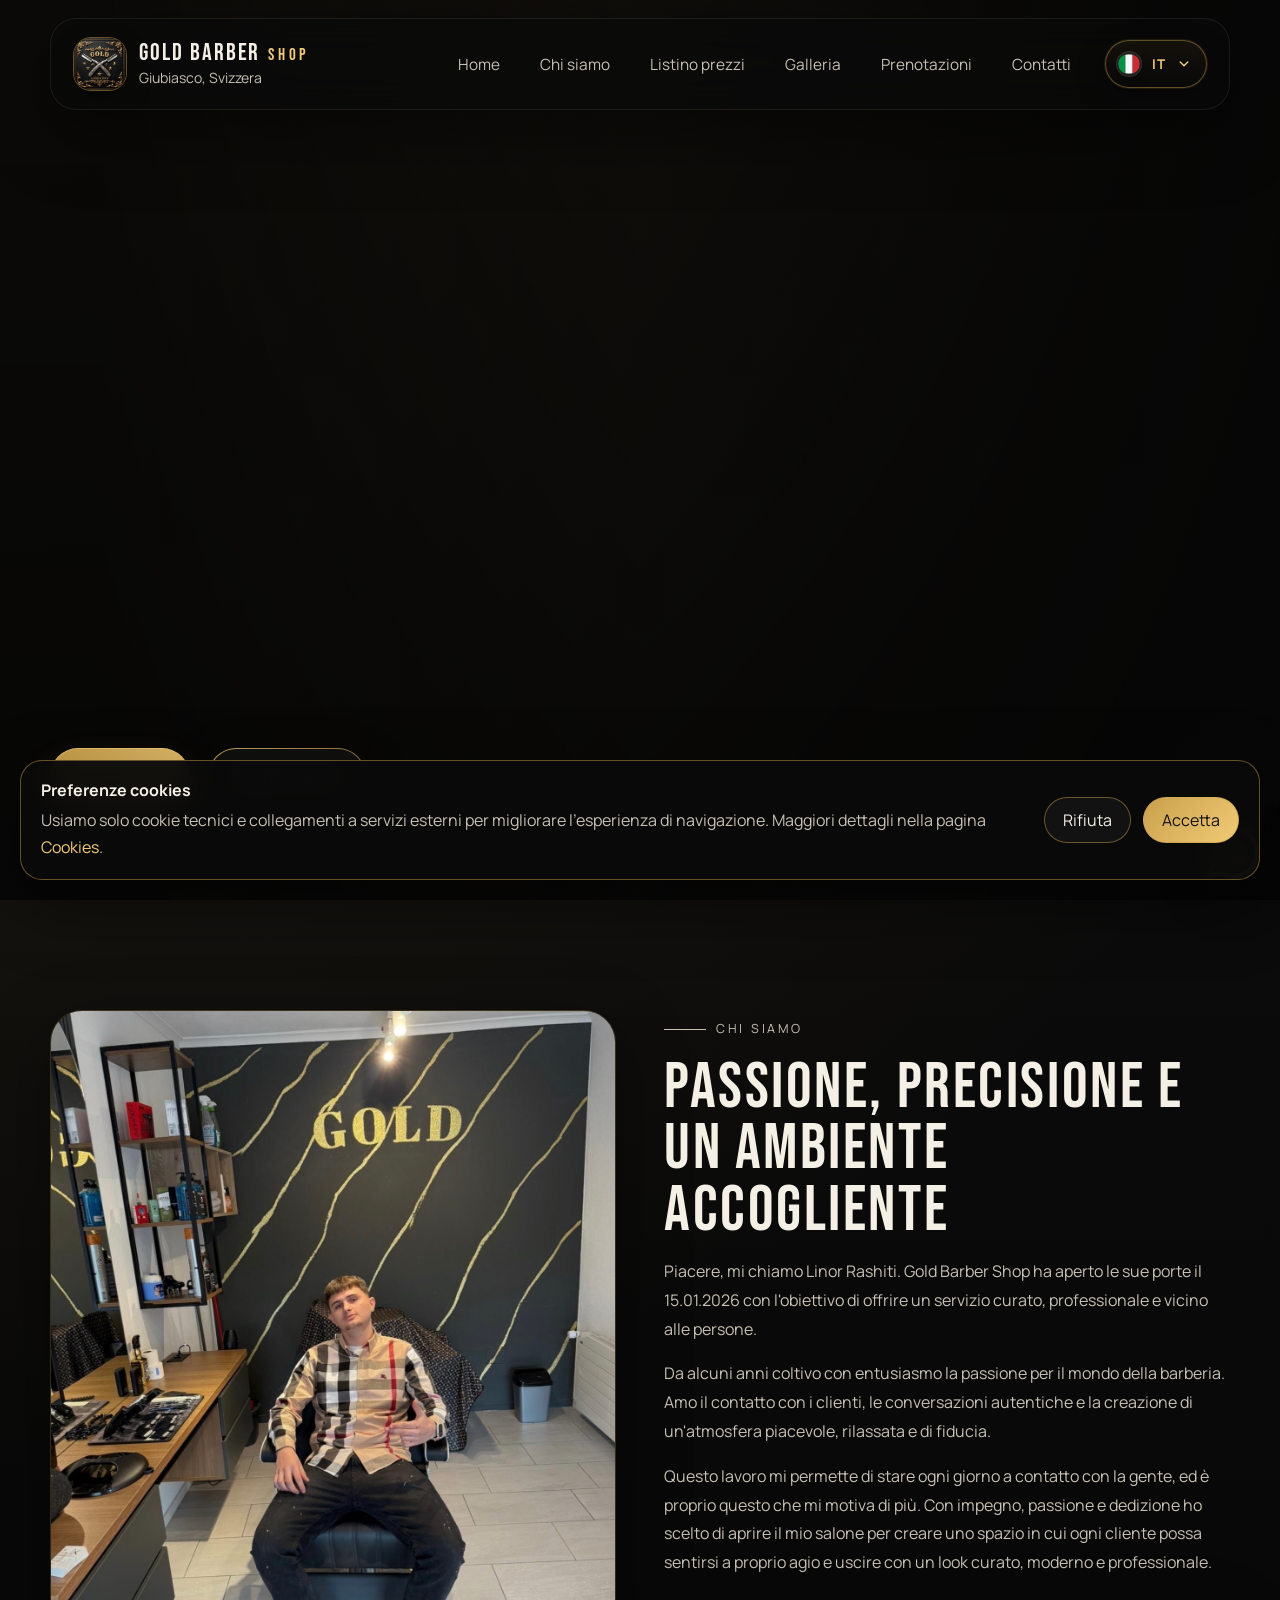
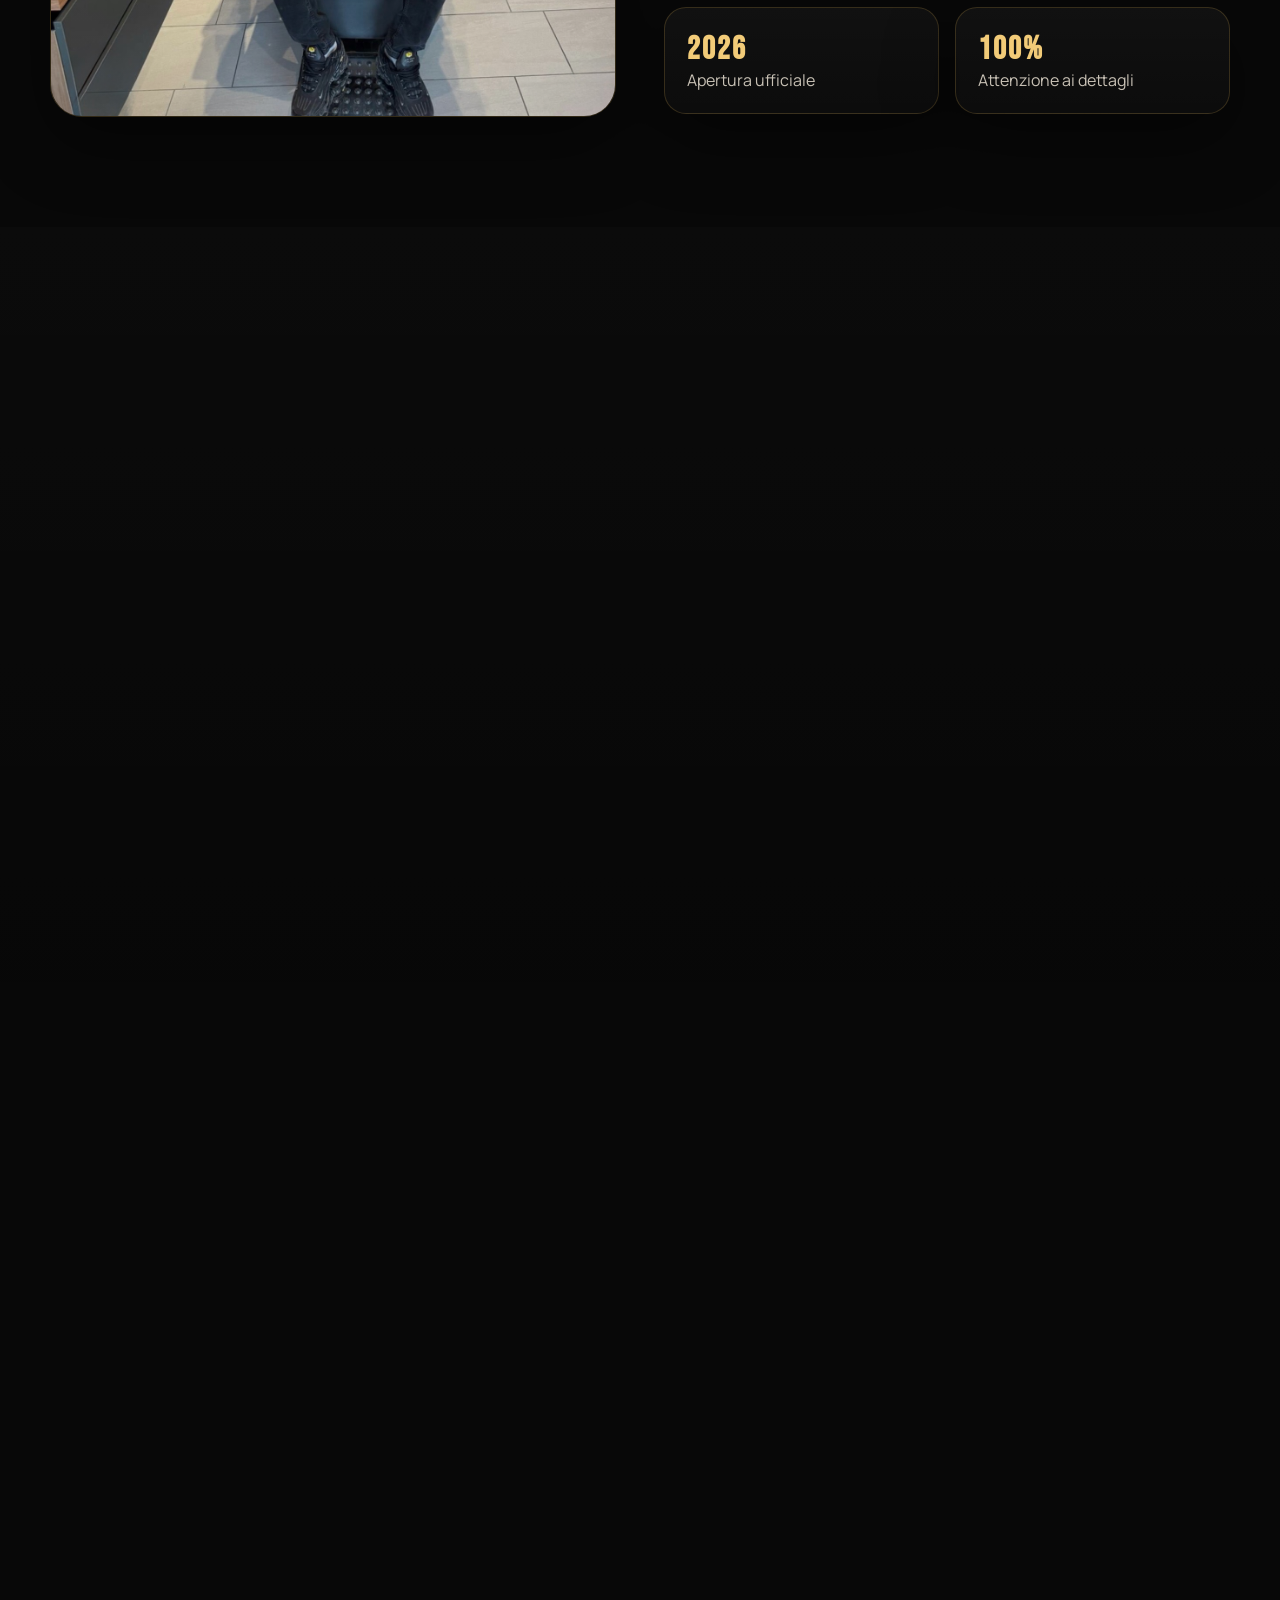
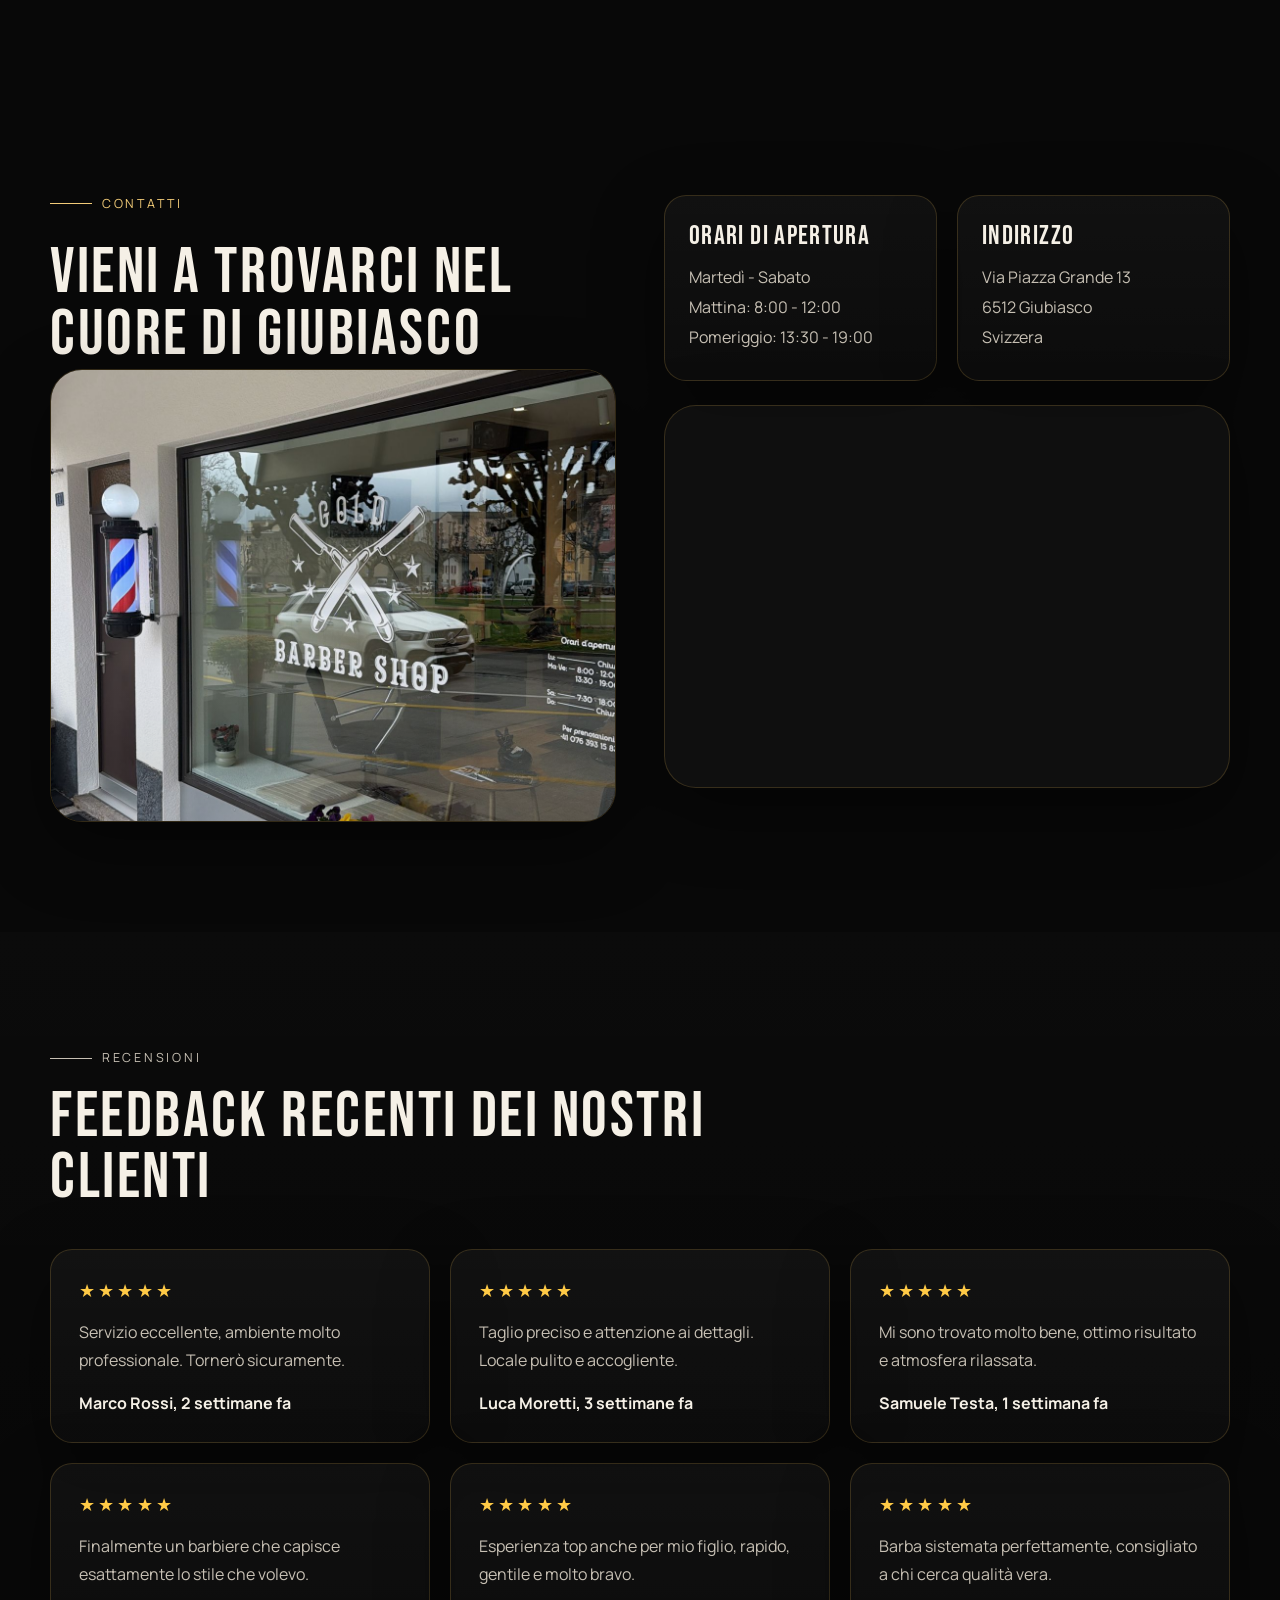
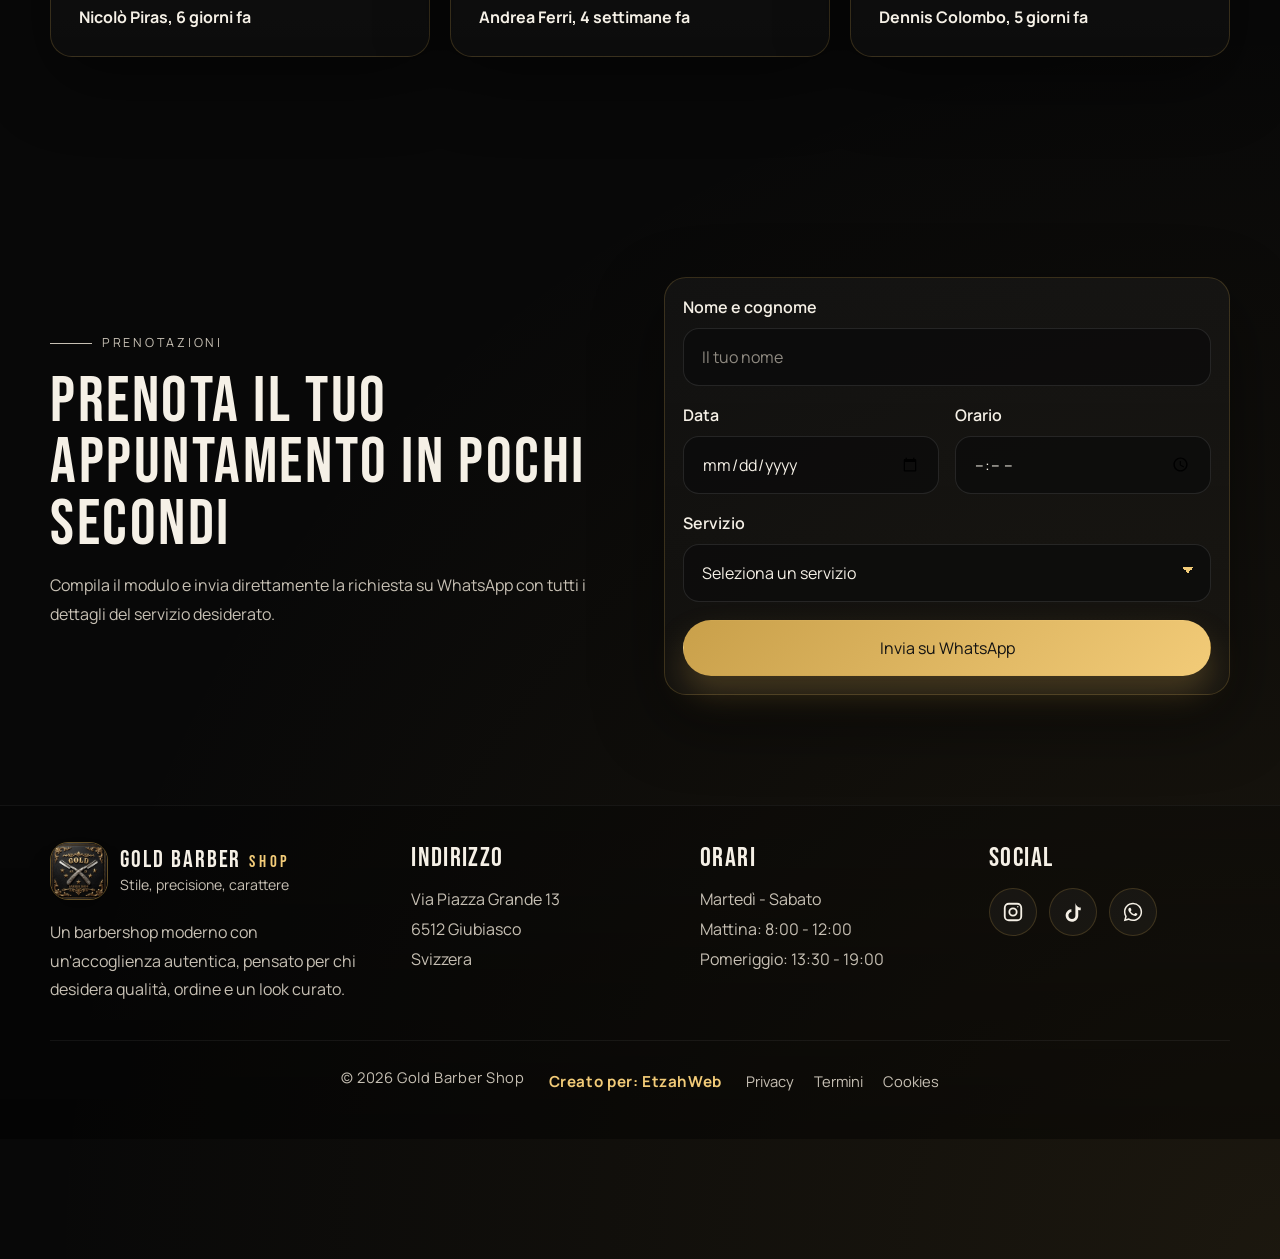
==== index.html @ 4c9ce260 "first commit" ====
<!DOCTYPE html>
<html lang="it">
  <head>
    <meta charset="UTF-8" />
    <meta name="viewport" content="width=device-width, initial-scale=1.0" />
    <meta
      name="description"
      content="Gold Barber Shop a Giubiasco: esperienza premium, tagli moderni, barba, prenotazioni rapide via WhatsApp."
    />
    <title>Gold Barber Shop</title>
    <link rel="preconnect" href="https://fonts.googleapis.com" />
    <link rel="preconnect" href="https://fonts.gstatic.com" crossorigin />
    <link
      href="https://fonts.googleapis.com/css2?family=Bebas+Neue&family=Manrope:wght@400;500;600;700;800&display=swap"
      rel="stylesheet"
    />
    <link rel="stylesheet" href="style.css" />
  </head>
  <body>
    <div class="page-shell"></div>

    <header class="site-header" id="top">
      <div class="container nav-wrap">
        <a class="brand" href="#home" data-i18n-aria-label="brandHomeAria" aria-label="Gold Barber Shop home">
          <span class="brand-logo-wrap">
            <img class="brand-logo" src="imgs/logo.jpg" alt="Gold Barber Shop logo" />
          </span>
          <span class="brand-text">
            <span class="brand-line">
              <strong data-i18n="brandName">Gold Barber</strong>
              <span class="brand-accent" data-i18n="brandAccent">Shop</span>
            </span>
            <small data-i18n="brandTagline">Giubiasco, Svizzera</small>
          </span>
        </a>

        <div class="header-actions">
          <nav class="site-nav" data-i18n-aria-label="navAria" aria-label="Main navigation">
            <button
              class="nav-toggle"
              type="button"
              aria-expanded="false"
              aria-controls="nav-menu"
              data-i18n-aria-label="menuToggleAria"
              aria-label="Apri menu"
            >
              <span></span>
              <span></span>
              <span></span>
            </button>

            <div class="nav-panel" id="nav-menu">
              <a href="#home" data-i18n="navHome">Home</a>
              <a href="#about" data-i18n="navAbout">Chi siamo</a>
              <a href="#pricing" data-i18n="navPricing">Listino prezzi</a>
              <a href="#gallery" data-i18n="navGallery">Galleria</a>
              <a href="#booking" data-i18n="navBooking">Prenotazioni</a>
              <a href="#contact" data-i18n="navContact">Contatti</a>
            </div>
          </nav>

          <div class="language-switcher" data-i18n-aria-label="languageSwitcherAria" aria-label="Language switcher">
            <button
              class="lang-trigger"
              type="button"
              aria-expanded="false"
              aria-controls="language-menu"
              data-i18n-aria-label="languageTriggerAria"
              aria-label="Seleziona lingua"
            >
              <span class="flag-icon active-flag" aria-hidden="true" data-active-flag="it">
                <svg viewBox="0 0 24 24" role="presentation" focusable="false">
                  <defs>
                    <clipPath id="flag-it-trigger-clip">
                      <rect x="2" y="3" width="20" height="18" rx="9" ry="9"></rect>
                    </clipPath>
                  </defs>
                  <g clip-path="url(#flag-it-trigger-clip)">
                    <rect x="2" y="3" width="6.67" height="18" fill="#009246"></rect>
                    <rect x="8.67" y="3" width="6.66" height="18" fill="#f7f7f7"></rect>
                    <rect x="15.33" y="3" width="6.67" height="18" fill="#ce2b37"></rect>
                  </g>
                </svg>
              </span>
              <span class="flag-icon active-flag is-hidden" aria-hidden="true" data-active-flag="en">
                <svg viewBox="0 0 24 24" role="presentation" focusable="false">
                  <defs>
                    <clipPath id="flag-gb-trigger-clip">
                      <rect x="2" y="3" width="20" height="18" rx="9" ry="9"></rect>
                    </clipPath>
                  </defs>
                  <g clip-path="url(#flag-gb-trigger-clip)">
                    <rect x="2" y="3" width="20" height="18" fill="#012169"></rect>
                    <path d="M2 5.2 7.1 3h2.38L2 8.53V5.2Zm20 0L16.9 3h-2.38L22 8.53V5.2ZM2 18.8 7.1 21h2.38L2 15.47v3.33ZM22 18.8 16.9 21h-2.38L22 15.47v3.33Z" fill="#fff"></path>
                    <path d="M22 3v1.15L14.94 9.3h-1.88L22 3Zm-20 0 7.06 6.3H7.18L2 4.15V3Zm20 18-7.06-6.3h1.88L22 19.85V21Zm-20 0v-1.15l7.06-6.15h1.88L2 21Z" fill="#C8102E"></path>
                    <rect x="10.1" y="3" width="3.8" height="18" fill="#fff"></rect>
                    <rect x="2" y="10.1" width="20" height="3.8" fill="#fff"></rect>
                    <rect x="10.85" y="3" width="2.3" height="18" fill="#C8102E"></rect>
                    <rect x="2" y="10.85" width="20" height="2.3" fill="#C8102E"></rect>
                  </g>
                </svg>
              </span>
              <span class="lang-code active-lang-code">IT</span>
              <span class="lang-arrow" aria-hidden="true">
                <svg viewBox="0 0 20 20" role="presentation" focusable="false">
                  <path d="M5.25 7.5 10 12.25 14.75 7.5" fill="none" stroke="currentColor" stroke-linecap="round" stroke-linejoin="round" stroke-width="1.8"></path>
                </svg>
              </span>
            </button>

            <div class="language-menu" id="language-menu" role="menu">
              <button class="lang-option is-active" type="button" data-lang="it" aria-checked="true" role="menuitemradio">
                <span class="flag-icon" aria-hidden="true">
                  <svg viewBox="0 0 24 24" role="presentation" focusable="false">
                    <defs>
                      <clipPath id="flag-it-menu-clip">
                        <rect x="2" y="3" width="20" height="18" rx="9" ry="9"></rect>
                      </clipPath>
                    </defs>
                    <g clip-path="url(#flag-it-menu-clip)">
                      <rect x="2" y="3" width="6.67" height="18" fill="#009246"></rect>
                      <rect x="8.67" y="3" width="6.66" height="18" fill="#f7f7f7"></rect>
                      <rect x="15.33" y="3" width="6.67" height="18" fill="#ce2b37"></rect>
                    </g>
                  </svg>
                </span>
                <span data-lang-label="it">Italiano</span>
              </button>

              <button class="lang-option" type="button" data-lang="en" aria-checked="false" role="menuitemradio">
                <span class="flag-icon" aria-hidden="true">
                  <svg viewBox="0 0 24 24" role="presentation" focusable="false">
                    <defs>
                      <clipPath id="flag-gb-menu-clip">
                        <rect x="2" y="3" width="20" height="18" rx="9" ry="9"></rect>
                      </clipPath>
                    </defs>
                    <g clip-path="url(#flag-gb-menu-clip)">
                      <rect x="2" y="3" width="20" height="18" fill="#012169"></rect>
                      <path d="M2 5.2 7.1 3h2.38L2 8.53V5.2Zm20 0L16.9 3h-2.38L22 8.53V5.2ZM2 18.8 7.1 21h2.38L2 15.47v3.33ZM22 18.8 16.9 21h-2.38L22 15.47v3.33Z" fill="#fff"></path>
                      <path d="M22 3v1.15L14.94 9.3h-1.88L22 3Zm-20 0 7.06 6.3H7.18L2 4.15V3Zm20 18-7.06-6.3h1.88L22 19.85V21Zm-20 0v-1.15l7.06-6.15h1.88L2 21Z" fill="#C8102E"></path>
                      <rect x="10.1" y="3" width="3.8" height="18" fill="#fff"></rect>
                      <rect x="2" y="10.1" width="20" height="3.8" fill="#fff"></rect>
                      <rect x="10.85" y="3" width="2.3" height="18" fill="#C8102E"></rect>
                      <rect x="2" y="10.85" width="20" height="2.3" fill="#C8102E"></rect>
                    </g>
                  </svg>
                </span>
                <span data-lang-label="en">English</span>
              </button>
            </div>
          </div>
        </div>
      </div>
    </header>

    <main>
      <section class="hero" id="home">
        <div class="hero-media" aria-hidden="true">
          <canvas class="hero-canvas" id="hero-canvas"></canvas>
        </div>
        <div class="hero-overlay"></div>

        <div class="container hero-content reveal">
          <div class="hero-floating-actions">
            <a class="btn btn-primary hero-float hero-float-primary" href="#booking" data-i18n="heroPrimaryCta">Prenota ora</a>
            <a class="btn btn-secondary hero-float hero-float-secondary" href="#pricing" data-i18n="heroSecondaryCta">Scopri i servizi</a>
          </div>
        </div>
      </section>

      <section class="section about-section" id="about">
        <div class="container split-layout">
          <div class="about-media reveal">
            <div class="image-frame">
              <img src="imgs/linor.jpg" data-i18n-alt="aboutImageAlt" alt="Linor Rashiti, fondatore di Gold Barber Shop" />
            </div>
          </div>

          <div class="about-copy reveal">
            <p class="section-label" data-i18n="aboutLabel">Chi siamo</p>
            <h2 data-i18n="aboutTitle">Passione, precisione e un ambiente accogliente</h2>
            <p data-i18n="aboutText1">
              Piacere, mi chiamo Linor Rashiti. Gold Barber Shop ha aperto le sue porte il 15.01.2026 con l'obiettivo di offrire un servizio curato, professionale e vicino alle persone.
            </p>
            <p data-i18n="aboutText2">
              Da alcuni anni coltivo con entusiasmo la passione per il mondo della barberia. Amo il contatto con i clienti, le conversazioni autentiche e la creazione di un'atmosfera piacevole, rilassata e di fiducia.
            </p>
            <p data-i18n="aboutText3">
              Questo lavoro mi permette di stare ogni giorno a contatto con la gente, ed è proprio questo che mi motiva di più. Con impegno, passione e dedizione ho scelto di aprire il mio salone per creare uno spazio in cui ogni cliente possa sentirsi a proprio agio e uscire con un look curato, moderno e professionale.
            </p>
            <div class="about-highlights">
              <div>
                <strong>2026</strong>
                <span data-i18n="aboutCard1">Apertura ufficiale</span>
              </div>
              <div>
                <strong data-i18n="aboutCard2Value">100%</strong>
                <span data-i18n="aboutCard2">Attenzione ai dettagli</span>
              </div>
            </div>
          </div>
        </div>
      </section>

      <section class="section gallery-section" id="gallery">
        <div class="container gallery-shell reveal">
          <div class="section-heading compact">
            <p class="section-label" data-i18n="galleryLabel">Galleria</p>
            <h2 data-i18n="galleryTitle">Tagli moderni, puliti e sempre su misura</h2>
          </div>

          <div class="carousel" data-carousel>
            <button class="carousel-control prev" type="button" data-i18n-aria-label="carouselPrevAria" aria-label="Previous slide" data-carousel-prev>
              <span>&larr;</span>
            </button>

            <div class="carousel-viewport" data-carousel-viewport>
              <div class="carousel-track" data-carousel-track>
                <article class="carousel-slide is-active">
                  <img src="imgs/taglio0.png" data-i18n-alt="galleryAlt1" alt="Taglio uomo moderno 1" />
                </article>
                <article class="carousel-slide">
                  <img src="imgs/taglio1.JPG" data-i18n-alt="galleryAlt2" alt="Taglio uomo moderno 2" />
                </article>
                <article class="carousel-slide">
                  <img src="imgs/taglio2.JPG" data-i18n-alt="galleryAlt3" alt="Taglio uomo moderno 3" />
                </article>
                <article class="carousel-slide">
                  <img src="imgs/taglio3.JPG" data-i18n-alt="galleryAlt4" alt="Taglio uomo moderno 4" />
                </article>
                <article class="carousel-slide">
                  <img src="imgs/taglio4.jpeg" data-i18n-alt="galleryAlt5" alt="Taglio uomo moderno 5" />
                </article>
                <article class="carousel-slide">
                  <img src="imgs/taglio5.jpeg" data-i18n-alt="galleryAlt6" alt="Taglio uomo moderno 6" />
                </article>
              </div>
            </div>

            <button class="carousel-control next" type="button" data-i18n-aria-label="carouselNextAria" aria-label="Next slide" data-carousel-next>
              <span>&rarr;</span>
            </button>
          </div>

          <div class="carousel-dots" data-carousel-dots></div>
        </div>
      </section>

      <section class="section pricing-section" id="pricing">
        <div class="container pricing-list-shell reveal">
          <h2 class="pricing-list-title" data-i18n="pricingLabel">Listino prezzi</h2>

          <div class="pricing-list" role="list">
            <article class="pricing-row" role="listitem">
              <div class="pricing-service">
                <span data-i18n="serviceHaircut">Taglio Uomo</span>
              </div>
              <strong class="pricing-value">20 CHF</strong>
            </article>

            <article class="pricing-row" role="listitem">
              <div class="pricing-service">
                <span data-i18n="serviceKids">Taglio bambino</span>
                <small data-i18n="serviceKidsNote">fino a 10 anni</small>
              </div>
              <strong class="pricing-value">10 CHF</strong>
            </article>

            <article class="pricing-row" role="listitem">
              <div class="pricing-service">
                <span data-i18n="serviceBeard">Barba</span>
              </div>
              <strong class="pricing-value">10 CHF</strong>
            </article>

            <article class="pricing-row" role="listitem">
              <div class="pricing-service">
                <span data-i18n="serviceWash">Lavaggio capelli</span>
              </div>
              <strong class="pricing-value">7 CHF</strong>
            </article>
          </div>
        </div>
      </section>

      <section class="section location-section" id="contact">
        <div class="container location-grid">
          <div class="location-media reveal">
            <p class="section-label" data-i18n="locationLabel">Contatti</p>
            <h2 data-i18n="locationTitle">Vieni a trovarci nel cuore di Giubiasco</h2>
            <div class="image-frame large">
              <img src="imgs/salone_fuori.JPG" data-i18n-alt="salonExteriorAlt" alt="Esterno del salone Gold Barber Shop" />
            </div>
          </div>

          <div class="location-content reveal">
            <div class="location-details">
              <div class="detail-card">
                <h3 data-i18n="hoursTitle">Orari di apertura</h3>
                <p data-i18n="hoursDays">Martedì - Sabato</p>
                <p><span data-i18n="morningLabel">Mattina</span>: 8:00 - 12:00</p>
                <p><span data-i18n="afternoonLabel">Pomeriggio</span>: 13:30 - 19:00</p>
              </div>

              <div class="detail-card">
                <h3 data-i18n="addressTitle">Indirizzo</h3>
                <p>Via Piazza Grande 13</p>
                <p>6512 Giubiasco</p>
                <p data-i18n="countryName">Switzerland</p>
              </div>
            </div>

            <div class="map-card">
              <iframe
                data-i18n-title="mapTitle"
                title="Gold Barber Shop map"
                src="https://www.google.com/maps?q=Via%20Piazza%20Grande%2013%2C%20Giubiasco%206512%2C%20Switzerland&z=15&output=embed"
                loading="lazy"
                referrerpolicy="no-referrer"
              ></iframe>
            </div>
          </div>
        </div>
      </section>

      <section class="section reviews-section">
        <div class="container">
          <div class="section-heading reveal">
            <p class="section-label" data-i18n="reviewsLabel">Recensioni</p>
            <h2 data-i18n="reviewsTitle">Feedback recenti dei nostri clienti</h2>
          </div>

          <div class="reviews-grid reveal">
            <article class="review-card">
              <div class="stars" aria-label="5 star review">★★★★★</div>
              <p data-i18n="review1Text">Servizio eccellente, ambiente molto professionale. Tornerò sicuramente.</p>
              <strong data-i18n="review1Author">Marco R., 2 settimane fa</strong>
            </article>
            <article class="review-card">
              <div class="stars" aria-label="5 star review">★★★★★</div>
              <p data-i18n="review2Text">Taglio preciso e attenzione ai dettagli. Locale pulito e accogliente.</p>
              <strong data-i18n="review2Author">Luca M., 3 settimane fa</strong>
            </article>
            <article class="review-card">
              <div class="stars" aria-label="5 star review">★★★★★</div>
              <p data-i18n="review3Text">Mi sono trovato molto bene, ottimo risultato e atmosfera rilassata.</p>
              <strong data-i18n="review3Author">Samuele T., 1 settimana fa</strong>
            </article>
            <article class="review-card">
              <div class="stars" aria-label="5 star review">★★★★★</div>
              <p data-i18n="review4Text">Finalmente un barbiere che capisce esattamente lo stile che volevo.</p>
              <strong data-i18n="review4Author">Nicolò P., 6 giorni fa</strong>
            </article>
            <article class="review-card">
              <div class="stars" aria-label="5 star review">★★★★★</div>
              <p data-i18n="review5Text">Esperienza top anche per mio figlio, rapido, gentile e molto bravo.</p>
              <strong data-i18n="review5Author">Andrea F., 4 settimane fa</strong>
            </article>
            <article class="review-card">
              <div class="stars" aria-label="5 star review">★★★★★</div>
              <p data-i18n="review6Text">Barba sistemata perfettamente, consigliato a chi cerca qualità vera.</p>
              <strong data-i18n="review6Author">Dennis C., 5 giorni fa</strong>
            </article>
          </div>
        </div>
      </section>

      <section class="section booking-section" id="booking">
        <div class="container booking-grid">
          <div class="booking-copy reveal">
            <p class="section-label" data-i18n="bookingLabel">Prenotazioni</p>
            <h2 data-i18n="bookingTitle">Prenota il tuo appuntamento in pochi secondi</h2>
            <p data-i18n="bookingText">
              Compila il modulo e invia direttamente la richiesta su WhatsApp con tutti i dettagli del servizio desiderato.
            </p>
          </div>

          <form class="booking-form reveal" id="booking-form">
            <div class="field-group">
              <label for="booking-name" data-i18n="fieldNameLabel">Nome e cognome</label>
              <input
                id="booking-name"
                name="name"
                type="text"
                required
                data-i18n-placeholder="fieldNamePlaceholder"
                placeholder="Il tuo nome"
              />
            </div>

            <div class="field-grid">
              <div class="field-group">
                <label for="booking-date" data-i18n="fieldDateLabel">Data</label>
                <input id="booking-date" name="date" type="date" required />
              </div>

              <div class="field-group">
                <label for="booking-time" data-i18n="fieldTimeLabel">Orario</label>
                <input id="booking-time" name="time" type="time" required min="08:00" max="19:00" step="1800" />
              </div>
            </div>

            <div class="field-group">
              <label for="booking-service" data-i18n="fieldServiceLabel">Servizio</label>
              <select id="booking-service" name="service" required>
                <option value="" data-i18n="fieldServicePlaceholder">Seleziona un servizio</option>
                <option value="Taglio Uomo" data-i18n="serviceHaircut">Taglio Uomo</option>
                <option value="Taglio bambino" data-i18n="serviceKids">Taglio bambino</option>
                <option value="Barba" data-i18n="serviceBeard">Barba</option>
                <option value="Lavaggio capelli" data-i18n="serviceWash">Lavaggio capelli</option>
              </select>
            </div>

            <button class="btn btn-primary btn-full" type="submit" data-i18n="bookingSubmit">
              Invia su WhatsApp
            </button>
          </form>
        </div>
      </section>
    </main>

    <footer class="site-footer">
      <div class="container footer-grid">
        <div>
          <a class="brand footer-brand" href="#home">
            <span class="brand-logo-wrap footer-logo-wrap">
              <img class="brand-logo" src="imgs/logo.jpg" alt="Gold Barber Shop logo" />
            </span>
            <span class="brand-text">
              <span class="brand-line">
                <strong data-i18n="brandName">Gold Barber</strong>
                <span class="brand-accent" data-i18n="brandAccent">Shop</span>
              </span>
              <small data-i18n="footerTagline">Stile, precisione, carattere</small>
            </span>
          </a>
          <p class="footer-description" data-i18n="footerDescription">
            Un barbershop moderno con un'accoglienza autentica, pensato per chi desidera qualità, ordine e un look curato.
          </p>
        </div>

        <div>
          <h3 data-i18n="footerAddressTitle">Indirizzo</h3>
          <p>Via Piazza Grande 13</p>
          <p>6512 Giubiasco</p>
          <p data-i18n="countryName">Switzerland</p>
        </div>

        <div>
          <h3 data-i18n="footerHoursTitle">Orari</h3>
          <p data-i18n="hoursDays">Martedì - Sabato</p>
          <p><span data-i18n="morningLabel">Mattina</span>: 8:00 - 12:00</p>
          <p><span data-i18n="afternoonLabel">Pomeriggio</span>: 13:30 - 19:00</p>
        </div>

        <div>
          <h3 data-i18n="footerSocialTitle">Social</h3>
          <div class="social-links">
            <a href="https://instagram.com/gold.barbershop12" target="_blank" rel="noopener noreferrer" aria-label="Instagram">
              <svg viewBox="0 0 24 24" aria-hidden="true">
                <path d="M7.5 2h9A5.5 5.5 0 0 1 22 7.5v9a5.5 5.5 0 0 1-5.5 5.5h-9A5.5 5.5 0 0 1 2 16.5v-9A5.5 5.5 0 0 1 7.5 2Zm0 2A3.5 3.5 0 0 0 4 7.5v9A3.5 3.5 0 0 0 7.5 20h9a3.5 3.5 0 0 0 3.5-3.5v-9A3.5 3.5 0 0 0 16.5 4Zm9.75 1.5a.75.75 0 1 1 0 1.5.75.75 0 0 1 0-1.5ZM12 7a5 5 0 1 1 0 10 5 5 0 0 1 0-10Zm0 2a3 3 0 1 0 0 6 3 3 0 0 0 0-6Z" />
              </svg>
            </a>
            <a href="https://www.tiktok.com/@gold.barbershop12" target="_blank" rel="noopener noreferrer" aria-label="TikTok">
              <svg viewBox="0 0 24 24" aria-hidden="true">
                <path d="M14.63 2c.2 1.68 1.15 3.23 2.58 4.19.95.64 2.09.98 3.24.98V10.2a8.35 8.35 0 0 1-2.73-.46v6.03c0 3.8-3.08 6.88-6.88 6.88a6.88 6.88 0 0 1-6.24-9.78 6.88 6.88 0 0 1 5.66-3.96v3.15a3.77 3.77 0 0 0-2.23 1.12 3.77 3.77 0 0 0 2.81 6.39 3.77 3.77 0 0 0 3.77-3.77V2h3.02Z" />
              </svg>
            </a>
            <a href="https://wa.me/41763931583" target="_blank" rel="noopener noreferrer" aria-label="WhatsApp">
              <svg viewBox="0 0 24 24" aria-hidden="true">
                <path d="M19.05 4.94A9.9 9.9 0 0 0 12.02 2C6.55 2 2.1 6.45 2.1 11.92c0 1.75.46 3.46 1.33 4.97L2 22l5.27-1.38a9.9 9.9 0 0 0 4.75 1.21h.01c5.47 0 9.92-4.45 9.92-9.92 0-2.65-1.03-5.14-2.9-6.97Zm-7.03 15.2h-.01a8.2 8.2 0 0 1-4.18-1.14l-.3-.18-3.13.82.84-3.05-.2-.31a8.25 8.25 0 0 1-1.28-4.36c0-4.56 3.71-8.27 8.28-8.27 2.21 0 4.3.86 5.86 2.43a8.24 8.24 0 0 1 2.42 5.85c0 4.56-3.72 8.28-8.3 8.28Zm4.53-6.17c-.25-.12-1.48-.73-1.71-.82-.23-.08-.4-.12-.57.12-.17.25-.65.82-.8 1-.15.16-.29.19-.54.06-.25-.12-1.05-.39-2.01-1.24-.75-.67-1.25-1.49-1.39-1.73-.15-.25-.02-.38.11-.5.11-.11.25-.29.37-.44.12-.14.17-.25.25-.42.08-.16.04-.31-.02-.43-.06-.12-.57-1.37-.78-1.88-.21-.5-.42-.43-.57-.44h-.48c-.16 0-.42.06-.64.31-.22.25-.84.82-.84 2s.86 2.31.98 2.47c.13.17 1.68 2.57 4.06 3.61.57.25 1.01.39 1.36.5.57.18 1.09.15 1.5.09.46-.07 1.48-.61 1.69-1.2.21-.59.21-1.1.15-1.2-.06-.1-.22-.16-.47-.28Z" />
              </svg>
            </a>
          </div>
        </div>
      </div>

      <div class="container footer-bottom-line">
        <p class="footer-copy">&copy; 2026 Gold Barber Shop</p>
        <a class="footer-credit" href="https://www.etzahweb.com" target="_blank" rel="noopener noreferrer">
          <span data-i18n="footerCreditPrefix">Creato per:</span> <span>EtzahWeb</span>
        </a>
        <div class="footer-legal-links">
          <a href="privacy.html" data-i18n="legalPrivacy">Privacy</a>
          <a href="termini.html" data-i18n="legalTerms">Termini</a>
          <a href="cookies.html" data-i18n="legalCookies">Cookies</a>
        </div>
      </div>
    </footer>

    <a
      class="whatsapp-float"
      href="https://wa.me/41763931583"
      target="_blank"
      rel="noopener noreferrer"
      data-i18n-aria-label="whatsappAria"
      aria-label="Apri chat WhatsApp"
    >
      <svg viewBox="0 0 24 24" aria-hidden="true">
        <path d="M20.52 3.48A11.79 11.79 0 0 0 12.12 0C5.6 0 .31 5.29.31 11.81c0 2.08.54 4.1 1.56 5.89L0 24l6.51-1.71a11.77 11.77 0 0 0 5.63 1.43h.01c6.51 0 11.8-5.29 11.8-11.81 0-3.15-1.23-6.11-3.43-8.43Zm-8.38 18.25h-.01a9.84 9.84 0 0 1-5-1.36l-.36-.21-3.86 1.01 1.03-3.76-.24-.38a9.88 9.88 0 0 1-1.52-5.22c0-5.45 4.44-9.88 9.89-9.88 2.64 0 5.12 1.03 6.98 2.91a9.82 9.82 0 0 1 2.89 6.97c0 5.45-4.44 9.89-9.9 9.89Zm5.42-7.38c-.3-.15-1.77-.87-2.04-.97-.27-.1-.48-.15-.68.15-.2.3-.78.97-.95 1.17-.17.2-.35.22-.65.07-.3-.15-1.26-.46-2.4-1.48-.89-.79-1.49-1.77-1.66-2.07-.17-.3-.03-.45.13-.6.14-.14.3-.35.45-.52.15-.17.2-.3.3-.5.1-.2.05-.38-.02-.52-.08-.15-.68-1.65-.94-2.26-.25-.6-.5-.52-.68-.53l-.58-.01c-.2 0-.5.08-.76.38-.26.3-1 1-1 2.4 0 1.4 1.02 2.76 1.16 2.95.15.2 1.98 3.03 4.78 4.26.67.29 1.19.46 1.6.59.67.21 1.28.18 1.76.11.54-.08 1.77-.72 2.02-1.42.25-.7.25-1.28.18-1.42-.08-.12-.27-.2-.57-.35Z" />
      </svg>
    </a>

    <script src="script.js"></script>
  </body>
</html>
---- style.css ----
:root {
  --bg: #080808;
  --bg-soft: #101010;
  --surface: rgba(17, 17, 17, 0.86);
  --surface-strong: #141414;
  --surface-soft: #1b1b1b;
  --line: rgba(201, 160, 74, 0.22);
  --line-strong: rgba(201, 160, 74, 0.48);
  --gold: #c9a04a;
  --gold-bright: #f2cb78;
  --gold-muted: #8f6a27;
  --text: #f5f0e6;
  --text-soft: #c7c0b4;
  --text-dim: #8f8a81;
  --shadow: 0 24px 70px rgba(0, 0, 0, 0.45);
  --radius-lg: 32px;
  --radius-md: 22px;
  --radius-sm: 14px;
  --container: min(1180px, calc(100% - 40px));
  --header-height: 92px;
}

* {
  box-sizing: border-box;
}

html {
  scroll-behavior: smooth;
}

body {
  margin: 0;
  font-family: "Manrope", sans-serif;
  background:
    radial-gradient(circle at top left, rgba(201, 160, 74, 0.12), transparent 24%),
    radial-gradient(circle at bottom right, rgba(201, 160, 74, 0.1), transparent 20%),
    var(--bg);
  color: var(--text);
  overflow-x: hidden;
}

body.menu-open {
  overflow: hidden;
}

body.has-cookie-banner {
  padding-bottom: 120px;
}

img {
  display: block;
  width: 100%;
  max-width: 100%;
  height: auto;
}

a {
  color: inherit;
  text-decoration: none;
}

button,
input,
select {
  font: inherit;
}

.page-shell {
  position: fixed;
  inset: 0;
  pointer-events: none;
  background:
    linear-gradient(90deg, rgba(255, 255, 255, 0.02) 1px, transparent 1px),
    linear-gradient(rgba(255, 255, 255, 0.02) 1px, transparent 1px);
  background-size: 80px 80px;
  -webkit-mask-image: linear-gradient(to bottom, rgba(0, 0, 0, 0.45), transparent 75%);
  mask-image: linear-gradient(to bottom, rgba(0, 0, 0, 0.45), transparent 75%);
  opacity: 0.25;
  z-index: -1;
}

.container {
  width: var(--container);
  margin: 0 auto;
}

.site-header {
  position: fixed;
  inset: 0 0 auto;
  z-index: 100;
  padding-top: 18px;
}

.nav-wrap {
  display: flex;
  align-items: center;
  justify-content: space-between;
  flex-wrap: nowrap;
  gap: 24px;
  min-height: var(--header-height);
  padding: 16px 22px;
  border: 1px solid rgba(255, 255, 255, 0.08);
  background: rgba(10, 10, 10, 0.74);
  -webkit-backdrop-filter: blur(18px);
  backdrop-filter: blur(18px);
  border-radius: 26px;
  box-shadow: var(--shadow);
}

.brand {
  display: inline-flex;
  align-items: center;
  gap: 12px;
  flex: 1 1 auto;
  min-width: 0;
}

.brand-logo-wrap {
  width: 54px;
  height: 54px;
  flex: 0 0 54px;
  overflow: hidden;
  border-radius: 18px;
  border: 1px solid var(--line-strong);
  box-shadow: 0 10px 24px rgba(0, 0, 0, 0.28);
}

.brand-logo {
  width: 100%;
  height: 100%;
  object-fit: cover;
}

.brand-text {
  display: flex;
  flex-direction: column;
  gap: 3px;
  min-width: 0;
}

.brand-line {
  display: inline-flex;
  align-items: baseline;
  gap: 8px;
  flex-wrap: nowrap;
  white-space: nowrap;
}

.brand-text strong {
  font-family: "Bebas Neue", sans-serif;
  letter-spacing: 0.08em;
  line-height: 1;
  font-size: 1.52rem;
  font-weight: 400;
}

.brand-accent {
  font-family: "Bebas Neue", sans-serif;
  font-size: 1.04rem;
  letter-spacing: 0.22em;
  text-transform: uppercase;
  color: var(--gold-bright);
}

.brand-text small {
  color: var(--text-soft);
  font-size: 0.88rem;
}

.header-actions {
  display: flex;
  align-items: center;
  gap: 18px;
  flex: 0 0 auto;
  min-width: 0;
}

.site-nav {
  display: flex;
  align-items: center;
  min-width: 0;
}

.nav-panel {
  display: flex;
  align-items: center;
  gap: 8px;
  flex-wrap: nowrap;
}

.nav-panel a {
  white-space: nowrap;
}

.nav-panel a {
  position: relative;
  padding: 12px 16px;
  color: var(--text-soft);
  font-size: 0.96rem;
  transition: color 220ms ease, transform 220ms ease, background 220ms ease;
  border-radius: 999px;
}

.nav-panel a:hover,
.nav-panel a:focus-visible {
  color: var(--text);
  background: rgba(201, 160, 74, 0.12);
  transform: translateY(-1px);
}

.language-switcher {
  position: relative;
}

.lang-trigger {
  display: inline-flex;
  align-items: center;
  gap: 10px;
  min-height: 48px;
  padding: 8px 14px 8px 10px;
  border-radius: 999px;
  border: 1px solid rgba(201, 160, 74, 0.44);
  background: linear-gradient(180deg, rgba(22, 18, 12, 0.96), rgba(9, 9, 9, 0.96));
  color: var(--text);
  cursor: pointer;
  box-shadow: 0 0 0 1px rgba(201, 160, 74, 0.12), 0 10px 30px rgba(0, 0, 0, 0.32);
  transition: background 220ms ease, color 220ms ease, transform 220ms ease, border-color 220ms ease;
}

.lang-trigger:hover {
  transform: translateY(-1px);
  border-color: rgba(242, 203, 120, 0.72);
}

.flag-icon {
  display: inline-flex;
  align-items: center;
  justify-content: center;
  width: 26px;
  height: 26px;
  line-height: 1;
  border-radius: 50%;
  overflow: hidden;
  background: rgba(255, 255, 255, 0.08);
  box-shadow: inset 0 0 0 1px rgba(255, 255, 255, 0.07), 0 4px 12px rgba(0, 0, 0, 0.22);
}

.flag-icon svg {
  display: block;
  width: 100%;
  height: 100%;
}

.active-flag.is-hidden {
  display: none;
}

.lang-code {
  font-size: 0.84rem;
  font-weight: 700;
  letter-spacing: 0.08em;
  color: var(--gold-bright);
}

.lang-arrow {
  display: inline-flex;
  width: 16px;
  height: 16px;
  color: var(--gold-bright);
  transition: transform 220ms ease;
}

.lang-arrow svg {
  width: 100%;
  height: 100%;
}

.language-switcher.is-open .lang-arrow {
  transform: rotate(180deg);
}

.language-menu {
  position: absolute;
  top: calc(100% + 10px);
  right: 0;
  min-width: 184px;
  padding: 10px;
  border-radius: 18px;
  border: 1px solid rgba(201, 160, 74, 0.28);
  background: linear-gradient(180deg, rgba(17, 14, 10, 0.98), rgba(6, 6, 6, 0.98));
  box-shadow: 0 18px 40px rgba(0, 0, 0, 0.38);
  opacity: 0;
  transform: translateY(-8px);
  pointer-events: none;
  transition: opacity 220ms ease, transform 220ms ease;
}

.language-switcher.is-open .language-menu {
  opacity: 1;
  transform: translateY(0);
  pointer-events: auto;
}

.lang-option {
  display: flex;
  align-items: center;
  gap: 10px;
  width: 100%;
  padding: 10px 12px;
  border: 0;
  border-radius: 12px;
  background: transparent;
  color: var(--text-soft);
  cursor: pointer;
  text-align: left;
  transition: background 220ms ease, color 220ms ease;
}

.lang-option:hover,
.lang-option.is-active {
  background: rgba(201, 160, 74, 0.14);
  color: var(--text);
}

.nav-toggle {
  display: none;
  width: 52px;
  height: 52px;
  border: 1px solid var(--line);
  border-radius: 16px;
  background: rgba(255, 255, 255, 0.03);
  cursor: pointer;
  padding: 0;
}

.nav-toggle span {
  display: block;
  width: 22px;
  height: 2px;
  margin: 5px auto;
  background: var(--text);
  transition: transform 220ms ease, opacity 220ms ease;
}

.nav-toggle.is-active span:nth-child(1) {
  transform: translateY(7px) rotate(45deg);
}

.nav-toggle.is-active span:nth-child(2) {
  opacity: 0;
}

.nav-toggle.is-active span:nth-child(3) {
  transform: translateY(-7px) rotate(-45deg);
}

.hero {
  position: relative;
  min-height: 100svh;
  display: grid;
  align-items: end;
  padding: calc(var(--header-height) + 88px) 0 96px;
}

.hero-media,
.hero-canvas,
.hero-overlay {
  position: absolute;
  inset: 0;
}

.hero-media {
  overflow: hidden;
}

.hero-canvas {
  width: 100%;
  height: 100%;
  display: block;
  transform: scale(1.015);
}

.hero-overlay {
  background:
    linear-gradient(90deg, rgba(6, 6, 6, 0.72) 8%, rgba(6, 6, 6, 0.2) 50%, rgba(6, 6, 6, 0.72) 100%),
    linear-gradient(180deg, rgba(6, 6, 6, 0.18), rgba(6, 6, 6, 0.62));
}

.hero-content {
  position: relative;
  z-index: 1;
  display: flex;
  align-items: end;
  min-height: calc(100svh - var(--header-height) - 184px);
}

.eyebrow,
.section-label {
  display: inline-flex;
  align-items: center;
  gap: 10px;
  margin: 0 0 16px;
  text-transform: uppercase;
  letter-spacing: 0.22em;
  font-size: 0.78rem;
  color: var(--gold-bright);
}

.eyebrow::before,
.section-label::before {
  content: "";
  width: 42px;
  height: 1px;
  background: currentColor;
}

.hero h1,
.section-heading h2,
.about-copy h2,
.location-media h2,
.booking-copy h2 {
  margin: 0;
  font-family: "Bebas Neue", sans-serif;
  font-weight: 400;
  line-height: 0.96;
  letter-spacing: 0.04em;
}

.hero h1 {
  font-size: clamp(4rem, 10vw, 8.2rem);
}

.hero-description,
.section-heading p,
.about-copy p,
.booking-copy p,
.footer-description {
  color: var(--text-soft);
  line-height: 1.8;
}

.hero-cta-group {
  display: flex;
  flex-wrap: wrap;
  gap: 14px;
  margin-top: 34px;
}

.hero-floating-actions {
  display: flex;
  flex-wrap: wrap;
  gap: 18px;
  width: min(520px, 100%);
}

.cookie-banner {
  position: fixed;
  left: 20px;
  right: 20px;
  bottom: 20px;
  z-index: 120;
  border: 1px solid var(--line-strong);
  border-radius: 22px;
  background: rgba(10, 10, 10, 0.96);
  box-shadow: var(--shadow);
  -webkit-backdrop-filter: blur(14px);
  backdrop-filter: blur(14px);
}

.cookie-banner-inner {
  display: flex;
  align-items: center;
  justify-content: space-between;
  gap: 24px;
  padding: 18px 20px;
}

.cookie-copy strong {
  display: block;
  margin-bottom: 6px;
  color: var(--text);
}

.cookie-copy p {
  margin: 0;
  color: var(--text-soft);
  line-height: 1.7;
}

.cookie-copy a {
  color: var(--gold-bright);
}

.cookie-actions {
  display: flex;
  gap: 12px;
  flex: 0 0 auto;
}

.cookie-btn {
  min-height: 46px;
  padding: 0 18px;
  border-radius: 999px;
  border: 1px solid var(--line-strong);
  cursor: pointer;
  transition: transform 220ms ease, background 220ms ease, color 220ms ease;
}

.cookie-btn:hover {
  transform: translateY(-1px);
}

.cookie-btn-primary {
  background: linear-gradient(135deg, var(--gold), var(--gold-bright));
  color: #121212;
}

.cookie-btn-secondary {
  background: rgba(255, 255, 255, 0.04);
  color: var(--text);
}

.hero-float {
  position: relative;
  -webkit-backdrop-filter: blur(14px);
  backdrop-filter: blur(14px);
  border-width: 1px;
  box-shadow: 0 18px 50px rgba(0, 0, 0, 0.32);
  animation: heroFloat 4.6s ease-in-out infinite;
}

.hero-float::before {
  content: "";
  position: absolute;
  inset: -1px;
  border-radius: inherit;
  padding: 1px;
  background: linear-gradient(135deg, rgba(242, 203, 120, 0.72), rgba(255, 255, 255, 0.08));
  -webkit-mask: linear-gradient(#fff 0 0) content-box, linear-gradient(#fff 0 0);
  -webkit-mask-composite: xor;
  mask: linear-gradient(#fff 0 0) content-box, linear-gradient(#fff 0 0);
  mask-composite: exclude;
  pointer-events: none;
}

.hero-float-primary {
  animation-delay: 0s;
}

.hero-float-secondary {
  animation-delay: 0.65s;
}

@keyframes heroFloat {
  0%,
  100% {
    transform: translateY(0);
  }

  50% {
    transform: translateY(-8px);
  }
}

.btn {
  display: inline-flex;
  align-items: center;
  justify-content: center;
  min-height: 56px;
  padding: 0 26px;
  border-radius: 999px;
  border: 1px solid transparent;
  transition: transform 220ms ease, box-shadow 220ms ease, border-color 220ms ease, background 220ms ease;
}

.btn:hover,
.btn:focus-visible {
  transform: translateY(-2px);
}

.btn-primary {
  background: linear-gradient(135deg, var(--gold), var(--gold-bright));
  color: #121212;
  box-shadow: 0 18px 32px rgba(201, 160, 74, 0.26);
}

.btn-secondary {
  border-color: var(--line-strong);
  background: rgba(255, 255, 255, 0.04);
  color: var(--text);
}

.btn-full {
  width: 100%;
}

.section {
  position: relative;
  padding: 110px 0;
}

.about-section,
.gallery-section,
.reviews-section {
  background: linear-gradient(180deg, rgba(255, 255, 255, 0.015), transparent 100%);
}

.split-layout,
.location-grid,
.booking-grid,
.footer-grid {
  display: grid;
  grid-template-columns: repeat(2, minmax(0, 1fr));
  gap: 48px;
  align-items: center;
}

.image-frame {
  position: relative;
  overflow: hidden;
  border-radius: var(--radius-lg);
  border: 1px solid var(--line);
  box-shadow: var(--shadow);
}

.image-frame::after {
  content: "";
  position: absolute;
  inset: 0;
  background: linear-gradient(180deg, transparent 40%, rgba(0, 0, 0, 0.18) 100%);
}

.image-frame img {
  aspect-ratio: 4 / 5;
  width: 100%;
  height: 100%;
  object-fit: cover;
  object-position: center;
}

.image-frame.large img {
  aspect-ratio: 5 / 4;
}

.about-copy h2,
.section-heading h2,
.location-media h2,
.booking-copy h2 {
  font-size: clamp(2.5rem, 5vw, 4.8rem);
}

.about-highlights {
  display: grid;
  grid-template-columns: repeat(2, minmax(0, 1fr));
  gap: 16px;
  margin-top: 30px;
}

.about-highlights div,
.detail-card,
.review-card,
.booking-form {
  background: linear-gradient(180deg, rgba(255, 255, 255, 0.04), rgba(255, 255, 255, 0.02));
  border: 1px solid var(--line);
  border-radius: var(--radius-md);
  box-shadow: var(--shadow);
}

.about-highlights div {
  padding: 22px;
}

.about-highlights strong {
  display: block;
  color: var(--gold-bright);
  font-family: "Bebas Neue", sans-serif;
  font-size: 2rem;
  letter-spacing: 0.06em;
}

.about-highlights span {
  color: var(--text-soft);
}

.section-heading {
  max-width: 700px;
  margin-bottom: 40px;
}

.section-heading.compact {
  display: flex;
  flex-direction: column;
  gap: 10px;
  margin-bottom: 32px;
}

.pricing-section {
  padding-top: 92px;
}

.pricing-list-shell {
  max-width: 980px;
}

.pricing-list-title {
  margin: 0 0 34px;
  font-family: "Bebas Neue", sans-serif;
  font-size: clamp(2.7rem, 5vw, 4.3rem);
  font-weight: 400;
  letter-spacing: 0.05em;
  line-height: 0.96;
  color: var(--text);
}

.pricing-list {
  border-top: 1px solid rgba(201, 160, 74, 0.24);
}

.pricing-row {
  display: flex;
  align-items: center;
  justify-content: space-between;
  gap: 20px;
  padding: 20px 0;
  border-bottom: 1px solid rgba(201, 160, 74, 0.24);
}

.pricing-service {
  display: grid;
  gap: 6px;
}

.pricing-service span {
  font-size: clamp(1.08rem, 2vw, 1.5rem);
  color: var(--text);
}

.pricing-service small {
  color: var(--text-dim);
  font-size: 0.88rem;
}

.pricing-value {
  flex: 0 0 auto;
  font-size: clamp(1.1rem, 2vw, 1.55rem);
  font-weight: 700;
  color: var(--text);
}

.gallery-shell {
  position: relative;
}

.carousel {
  display: grid;
  grid-template-columns: auto 1fr auto;
  gap: 18px;
  align-items: center;
}

.carousel-viewport {
  overflow: hidden;
  border-radius: var(--radius-lg);
}

.carousel-track {
  display: flex;
  transition: transform 420ms cubic-bezier(0.22, 1, 0.36, 1);
  touch-action: pan-y;
}

.carousel-slide {
  min-width: calc(100% / 3);
  padding: 0 10px;
}

.carousel-slide img {
  width: 100%;
  height: auto;
  aspect-ratio: 4 / 5;
  object-fit: cover;
  object-position: center;
  border-radius: 28px;
  border: 1px solid var(--line);
  box-shadow: var(--shadow);
}

.carousel-control {
  width: 58px;
  height: 58px;
  border-radius: 50%;
  border: 1px solid var(--line-strong);
  background: rgba(255, 255, 255, 0.05);
  color: var(--text);
  cursor: pointer;
  transition: transform 220ms ease, background 220ms ease;
}

.carousel-control:hover {
  transform: translateY(-2px);
  background: rgba(201, 160, 74, 0.14);
}

.carousel-dots {
  display: flex;
  justify-content: center;
  gap: 12px;
  margin-top: 24px;
}

.carousel-dots button {
  width: 12px;
  height: 12px;
  border-radius: 50%;
  padding: 0;
  border: 0;
  background: rgba(255, 255, 255, 0.18);
  cursor: pointer;
}

.carousel-dots button.active {
  width: 34px;
  border-radius: 999px;
  background: linear-gradient(135deg, var(--gold), var(--gold-bright));
}

.location-section {
  padding-top: 86px;
}

.location-media {
  display: grid;
  align-content: start;
  gap: 14px;
}

.location-media .image-frame.large {
  margin-top: -10px;
}

.location-content {
  display: grid;
  gap: 24px;
}

.location-grid {
  align-items: start;
}

.map-card,
.booking-form {
  padding: 18px;
}

.map-card {
  border-radius: var(--radius-lg);
  border: 1px solid var(--line);
  box-shadow: var(--shadow);
  background: var(--surface);
}

.map-card iframe {
  width: 100%;
  min-height: 340px;
  border: 0;
  border-radius: 24px;
}

.location-details {
  display: grid;
  grid-template-columns: repeat(2, minmax(0, 1fr));
  gap: 20px;
}

.detail-card {
  padding: 24px;
}

.detail-card h3,
.site-footer h3 {
  margin: 0 0 14px;
  font-family: "Bebas Neue", sans-serif;
  font-weight: 400;
  font-size: 1.7rem;
  letter-spacing: 0.05em;
}

.detail-card p,
.site-footer p {
  margin: 0 0 8px;
  color: var(--text-soft);
}

.reviews-grid {
  display: grid;
  grid-template-columns: repeat(3, minmax(0, 1fr));
  gap: 20px;
}

.review-card {
  padding: 28px;
}

.stars {
  margin-bottom: 16px;
  color: #ffca46;
  font-size: 1.1rem;
  letter-spacing: 0.18em;
}

.review-card p {
  color: var(--text-soft);
  line-height: 1.75;
}

.review-card strong {
  display: block;
  margin-top: 18px;
  color: var(--text);
}

.booking-points {
  display: flex;
  flex-wrap: wrap;
  gap: 10px;
  margin-top: 28px;
}

.booking-points span {
  padding: 12px 16px;
  border-radius: 999px;
  background: rgba(201, 160, 74, 0.12);
  border: 1px solid var(--line);
  color: var(--text);
}

.booking-form {
  display: grid;
  gap: 18px;
}

.field-grid {
  display: grid;
  grid-template-columns: repeat(2, minmax(0, 1fr));
  gap: 16px;
}

.field-group {
  display: grid;
  gap: 10px;
}

.field-group label {
  color: var(--text);
  font-weight: 600;
}

.field-group input,
.field-group select {
  min-height: 58px;
  padding: 0 18px;
  border-radius: 16px;
  border: 1px solid rgba(255, 255, 255, 0.1);
  background: rgba(14, 14, 14, 0.92);
  color: var(--text);
  outline: none;
  transition: border-color 220ms ease, box-shadow 220ms ease, background 220ms ease;
}

.field-group select {
  -moz-appearance: none;
  -webkit-appearance: none;
  appearance: none;
  background-image:
    linear-gradient(45deg, transparent 50%, var(--gold-bright) 50%),
    linear-gradient(135deg, var(--gold-bright) 50%, transparent 50%);
  background-position:
    calc(100% - 22px) calc(50% - 3px),
    calc(100% - 16px) calc(50% - 3px);
  background-size: 6px 6px, 6px 6px;
  background-repeat: no-repeat;
  padding-right: 42px;
}

.field-group select option {
  background: #121212;
  color: var(--text);
}

.field-group select option[value=""] {
  color: var(--text-soft);
}

.field-group input:focus,
.field-group select:focus {
  border-color: var(--line-strong);
  box-shadow: 0 0 0 4px rgba(201, 160, 74, 0.12);
}

.field-group input::placeholder {
  color: var(--text-dim);
}

.site-footer {
  padding: 36px 0 44px;
  background: linear-gradient(180deg, rgba(0, 0, 0, 0.22), rgba(0, 0, 0, 0.4));
  border-top: 1px solid rgba(255, 255, 255, 0.06);
}

.footer-grid {
  align-items: start;
  grid-template-columns: 1.3fr repeat(3, minmax(0, 1fr));
}

.footer-brand {
  margin-bottom: 18px;
}

.footer-logo-wrap {
  width: 58px;
  height: 58px;
  flex-basis: 58px;
}

.social-links {
  display: flex;
  gap: 12px;
}

.social-links a,
.whatsapp-float {
  display: inline-flex;
  align-items: center;
  justify-content: center;
  gap: 10px;
  transition: transform 220ms ease, background 220ms ease, color 220ms ease, filter 220ms ease;
}

.social-links a {
  width: 48px;
  height: 48px;
  border-radius: 50%;
  border: 1px solid var(--line);
  background: rgba(255, 255, 255, 0.04);
}

.social-links a:hover {
  transform: translateY(-2px);
  background: rgba(201, 160, 74, 0.15);
}

.social-links svg,
.whatsapp-float svg {
  width: 22px;
  height: 22px;
  fill: currentColor;
}

.whatsapp-float {
  position: fixed;
  right: 20px;
  bottom: 20px;
  z-index: 95;
  width: 54px;
  height: 54px;
  padding: 0;
  background: transparent;
  border: 0;
  color: var(--gold-bright);
  box-shadow: none;
  filter: drop-shadow(0 14px 26px rgba(0, 0, 0, 0.42));
}

.whatsapp-float:hover {
  background: transparent;
  color: #25d366;
  transform: translateY(-3px) scale(1.03);
  filter: drop-shadow(0 16px 30px rgba(0, 0, 0, 0.5));
}

.whatsapp-float svg {
  width: 52px;
  height: 52px;
}

.footer-bottom-line {
  display: flex;
  flex-wrap: wrap;
  justify-content: center;
  align-items: center;
  gap: 24px;
  padding-top: 26px;
  border-top: 1px solid rgba(255, 255, 255, 0.06);
  margin-top: 28px;
}

.footer-copy {
  margin: 0;
  color: var(--text-soft);
  font-size: 0.92rem;
  letter-spacing: 0.04em;
}

.footer-legal-links {
  display: flex;
  flex-wrap: wrap;
  justify-content: center;
  align-items: center;
  gap: 20px;
}

.footer-legal-links a {
  color: var(--text-soft);
  font-size: 0.92rem;
  transition: color 220ms ease, transform 220ms ease;
}

.footer-legal-links a:hover {
  color: var(--gold-bright);
  transform: translateY(-1px);
}

.footer-credit {
  color: var(--text-soft);
  font-size: 0.95rem;
  letter-spacing: 0.04em;
  transition: color 220ms ease, transform 220ms ease;
}

.footer-credit span {
  color: var(--gold-bright);
  font-weight: 700;
}

.footer-credit:hover {
  color: var(--text);
  transform: translateY(-1px);
}

.reveal {
  opacity: 0;
  transform: translateY(26px);
  transition: opacity 600ms ease, transform 600ms ease;
}

.reveal.is-visible {
  opacity: 1;
  transform: translateY(0);
}

@media (max-width: 1080px) {
  .reviews-grid {
    grid-template-columns: repeat(2, minmax(0, 1fr));
  }

  .carousel-slide {
    min-width: calc(100% / 2);
  }

  .footer-grid,
  .split-layout,
  .location-grid,
  .booking-grid {
    grid-template-columns: 1fr;
  }

  .footer-grid {
    gap: 34px;
  }
}

@media (max-width: 920px) {
  .carousel-slide img {
    aspect-ratio: 4 / 4.8;
  }
}

@media (max-width: 1180px) {
  .site-header {
    padding-top: 12px;
  }

  .nav-wrap {
    min-height: 78px;
    gap: 14px;
  }

  .nav-toggle {
    display: inline-block;
  }

  .site-nav {
    position: relative;
  }

  .nav-panel {
    position: absolute;
    top: calc(100% + 14px);
    right: 0;
    display: grid;
    gap: 8px;
    min-width: 260px;
    padding: 14px;
    border-radius: 22px;
    background: rgba(10, 10, 10, 0.96);
    border: 1px solid var(--line);
    box-shadow: var(--shadow);
    opacity: 0;
    transform: translateY(-12px);
    pointer-events: none;
    transition: opacity 220ms ease, transform 220ms ease;
  }

  .nav-panel.is-open {
    opacity: 1;
    transform: translateY(0);
    pointer-events: auto;
  }

  .header-actions {
    gap: 10px;
    margin-left: auto;
    justify-content: flex-end;
    flex: 0 0 auto;
  }

  .brand-text strong {
    font-size: 1.34rem;
  }

  .brand-accent {
    font-size: 0.92rem;
    letter-spacing: 0.18em;
  }

  .brand-text small {
    font-size: 0.8rem;
  }

  .language-switcher {
    order: 1;
    margin-right: 8px;
  }

  .site-nav {
    order: 2;
  }

  .lang-trigger {
    min-width: 94px;
    justify-content: center;
  }

  .cookie-banner-inner {
    flex-direction: column;
    align-items: stretch;
  }

  .cookie-actions {
    width: 100%;
  }

  .cookie-btn {
    flex: 1 1 0;
  }

  .hero {
    padding-bottom: 72px;
  }

  .hero-content {
    min-height: calc(100svh - var(--header-height) - 150px);
  }

  .location-details {
    grid-template-columns: 1fr;
  }

  .location-media .image-frame.large {
    margin-top: 0;
  }
}

@media (max-width: 680px) {
  :root {
    --container: min(100% - 28px, 100% - 28px);
  }

  .nav-wrap {
    padding: 14px 16px;
    gap: 12px;
  }

  .brand-text strong {
    font-size: 1.24rem;
  }

  .brand-text small {
    font-size: 0.72rem;
  }

  .brand-logo-wrap {
    width: 48px;
    height: 48px;
    flex-basis: 48px;
  }

  .brand-accent {
    font-size: 0.8rem;
    letter-spacing: 0.18em;
  }

  .language-switcher {
    position: relative;
  }

  .lang-trigger {
    min-height: 44px;
    padding: 8px 12px 8px 10px;
    gap: 8px;
  }

  .flag-icon {
    width: 24px;
    height: 24px;
  }

  .language-menu {
    min-width: 170px;
  }

  .hero h1 {
    font-size: clamp(3.3rem, 18vw, 5.2rem);
  }

  .hero-content {
    min-height: calc(100svh - var(--header-height) - 132px);
    align-items: end;
    padding-bottom: 18px;
  }

  .hero-media {
    background: #050505;
  }

  .hero-canvas {
    transform: scale(1.18);
  }

  .hero-floating-actions {
    width: min(340px, 100%);
    flex-direction: column;
    align-items: stretch;
    gap: 14px;
    margin-inline: auto;
  }

  .hero-floating-actions .btn {
    min-height: 48px;
    padding: 0 18px;
    font-size: 0.94rem;
  }

  .section {
    padding: 82px 0;
  }

  .about-highlights,
  .reviews-grid,
  .field-grid {
    grid-template-columns: 1fr;
  }

  .pricing-row {
    align-items: flex-start;
  }

  .cookie-banner {
    left: 14px;
    right: 14px;
    bottom: 14px;
  }

  .pricing-service span,
  .pricing-value {
    font-size: 1.05rem;
  }

  .carousel {
    grid-template-columns: 1fr;
  }

  .carousel-control {
    display: none;
  }

  .carousel-slide {
    min-width: 100%;
    padding: 0;
  }

  .carousel-slide img {
    aspect-ratio: 4 / 4.9;
  }

  .booking-form,
  .map-card {
    padding: 14px;
  }

  .whatsapp-float {
    right: 14px;
    bottom: 14px;
    width: 48px;
    height: 48px;
  }

  .whatsapp-float svg {
    width: 46px;
    height: 46px;
  }

  .footer-legal-links {
    gap: 16px;
  }

  .footer-bottom-line {
    gap: 18px;
  }
}

@media (max-width: 480px) {
  .hero-canvas {
    transform: scale(1.24);
  }

  .hero-content {
    padding-bottom: 30px;
  }

  .hero-floating-actions {
    width: min(312px, 100%);
    gap: 12px;
  }

  .lang-trigger {
    min-width: 88px;
    padding: 8px 10px;
  }

  .hero-floating-actions .btn {
    min-height: 46px;
    padding: 0 16px;
    font-size: 0.91rem;
  }

  body.has-cookie-banner {
    padding-bottom: 156px;
  }

  .carousel-slide img,
  .image-frame.large img,
  .image-frame img {
    aspect-ratio: 4 / 5.2;
  }

  .cookie-banner-inner {
    padding: 16px;
    gap: 16px;
  }

  .cookie-actions {
    flex-direction: column;
  }

  .pricing-row {
    gap: 14px;
    padding: 18px 0;
  }

  .pricing-service span,
  .pricing-value {
    font-size: 0.98rem;
  }
}
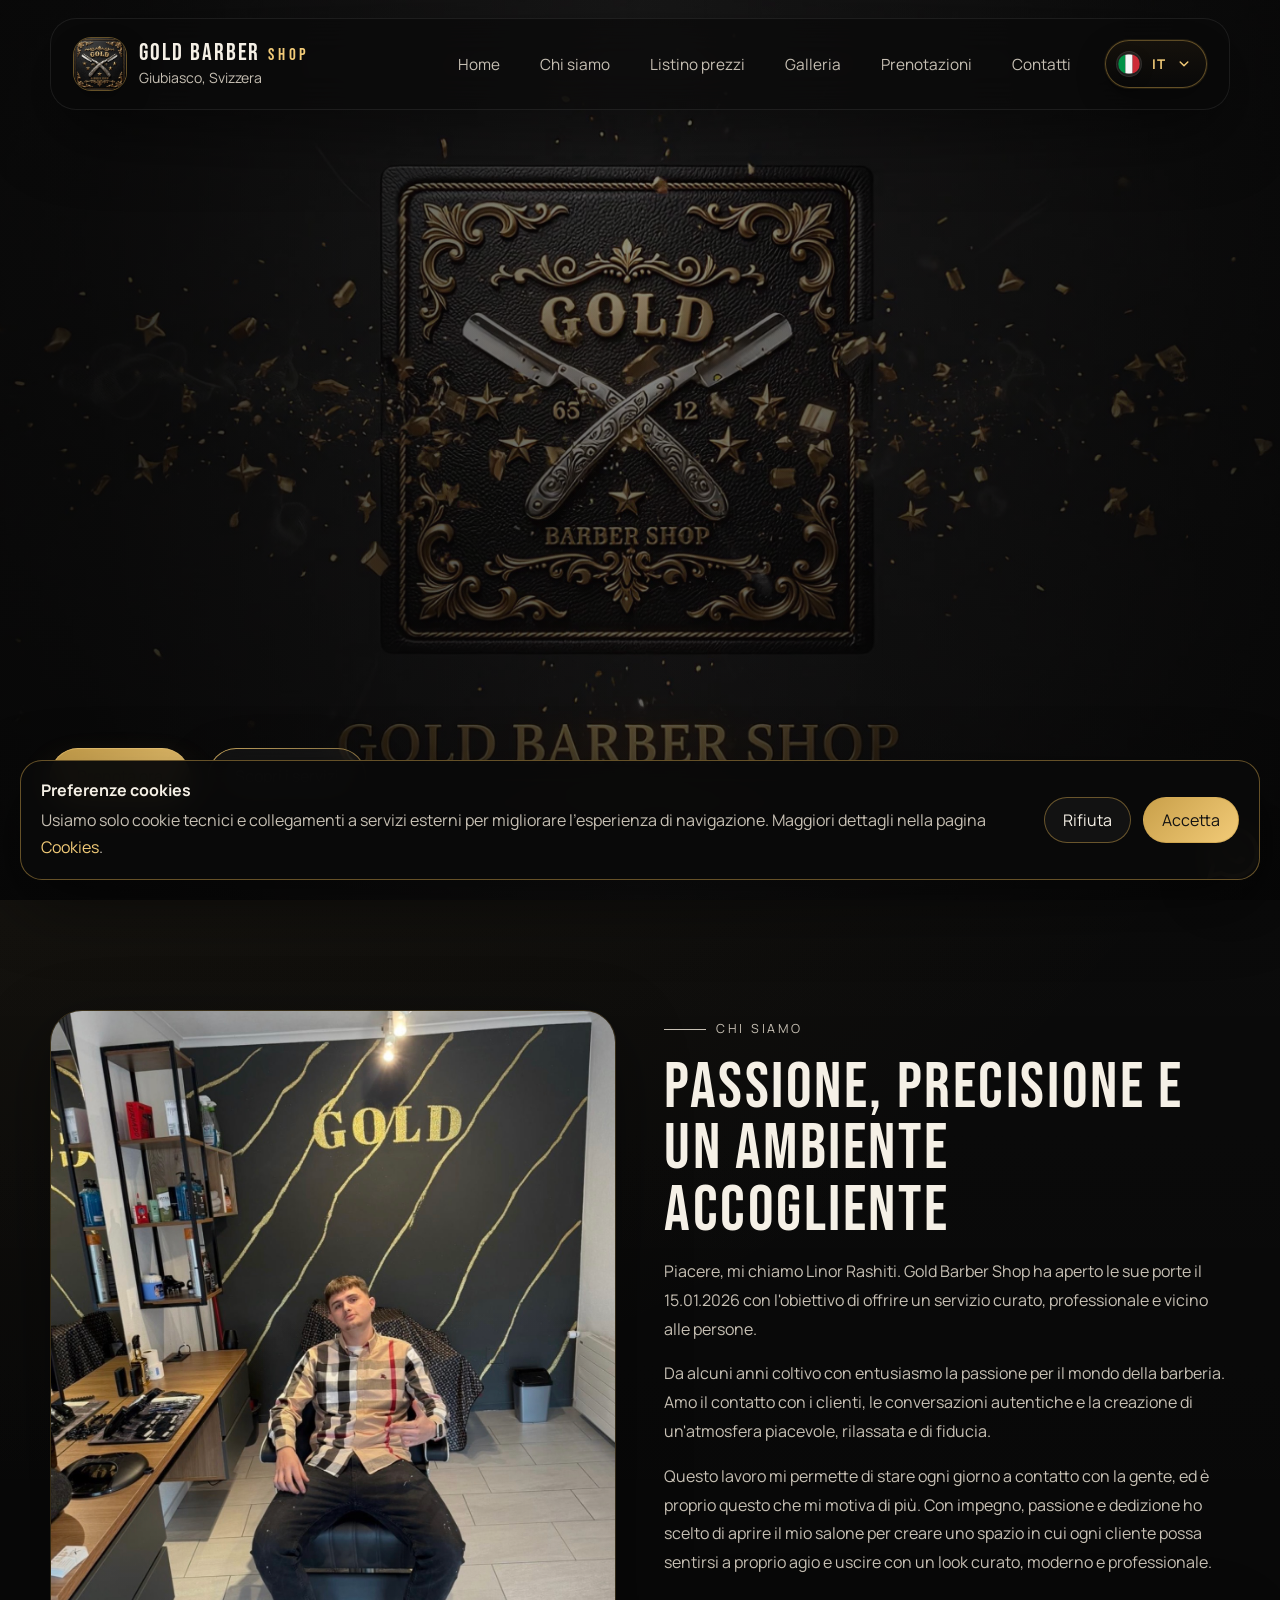
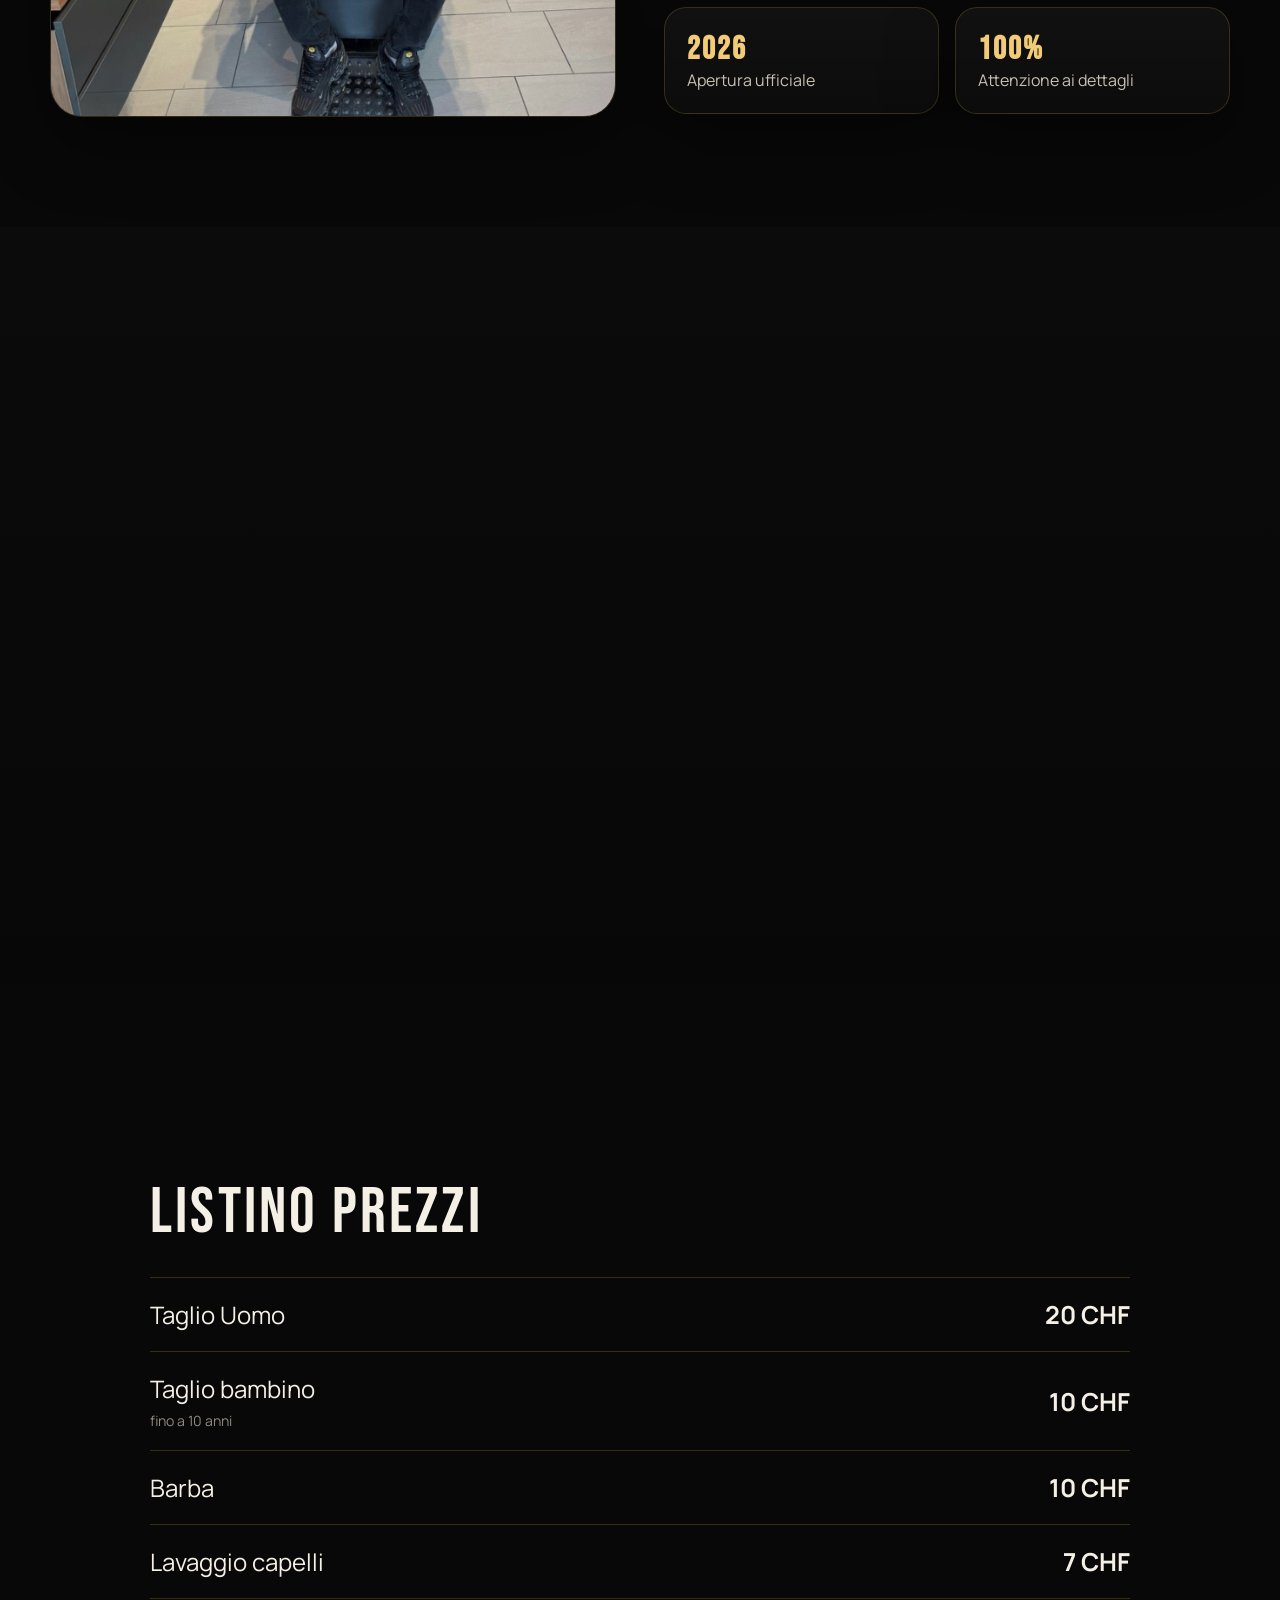
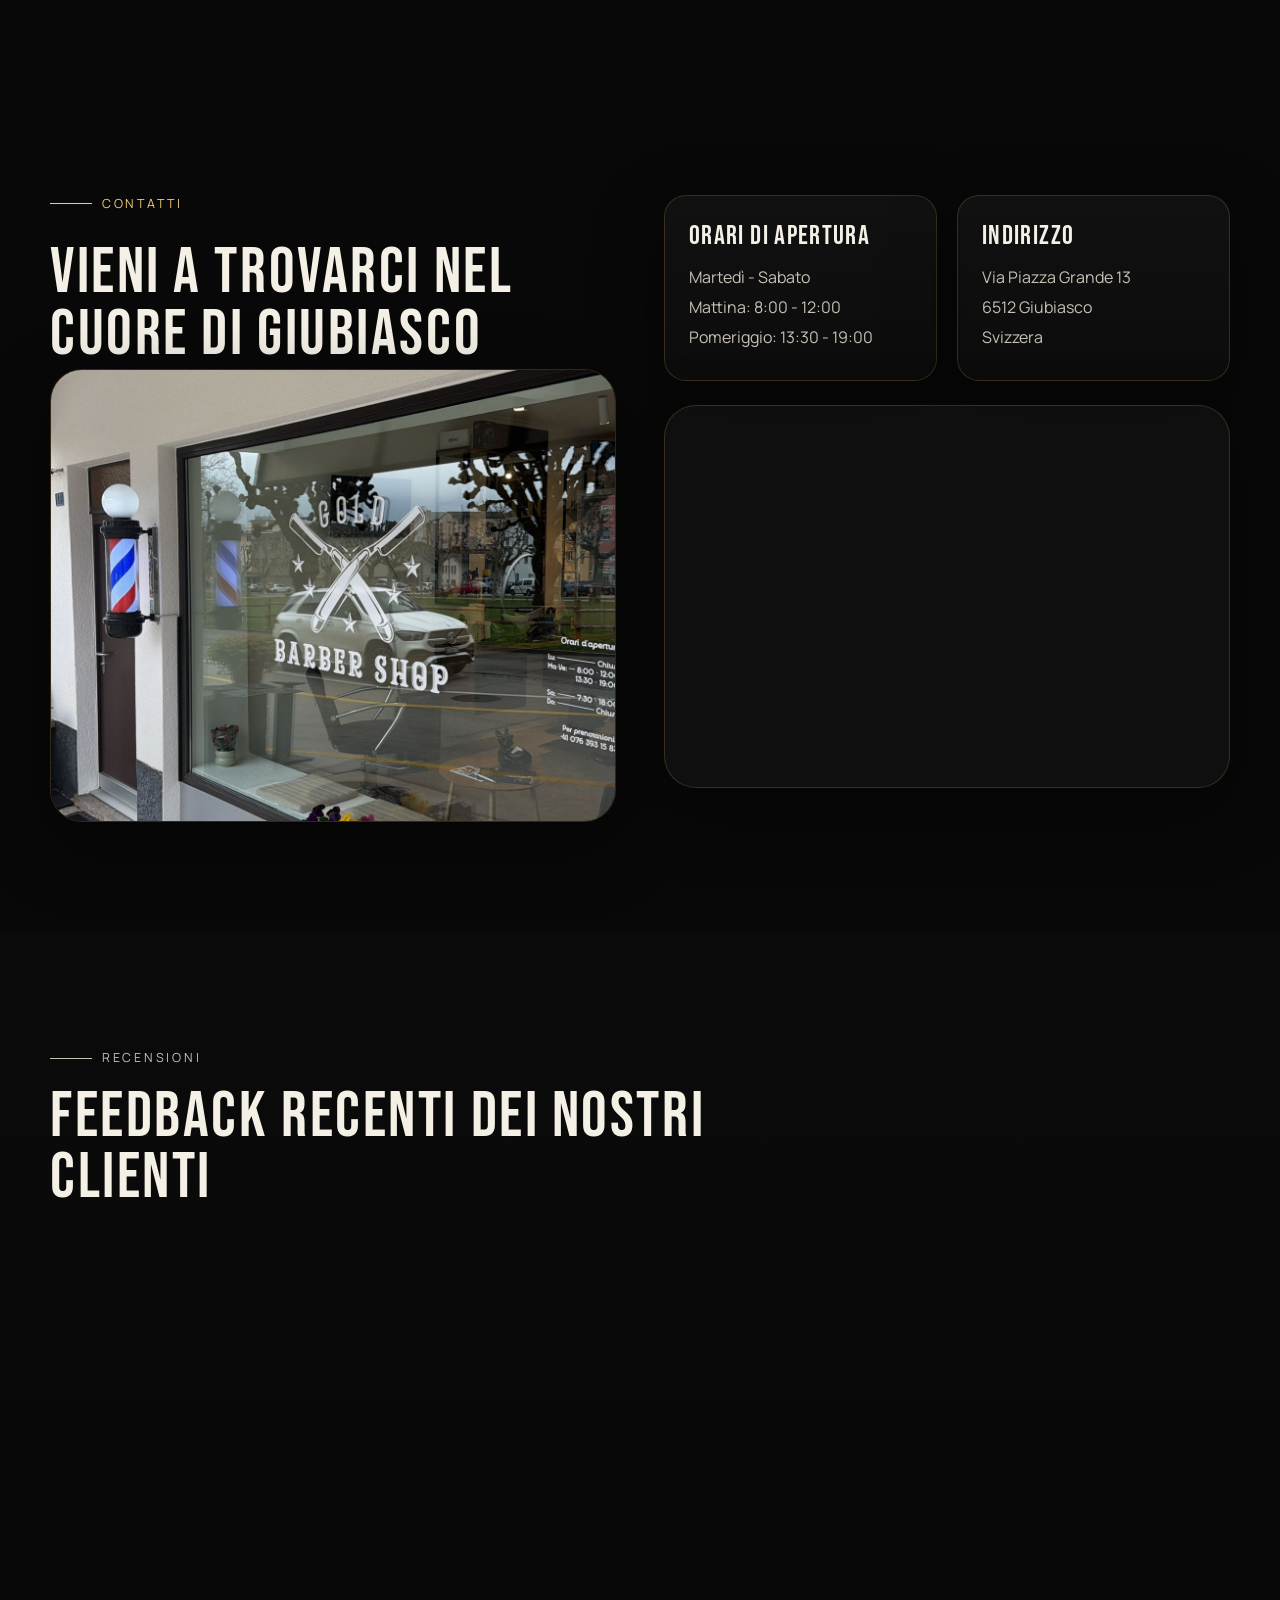
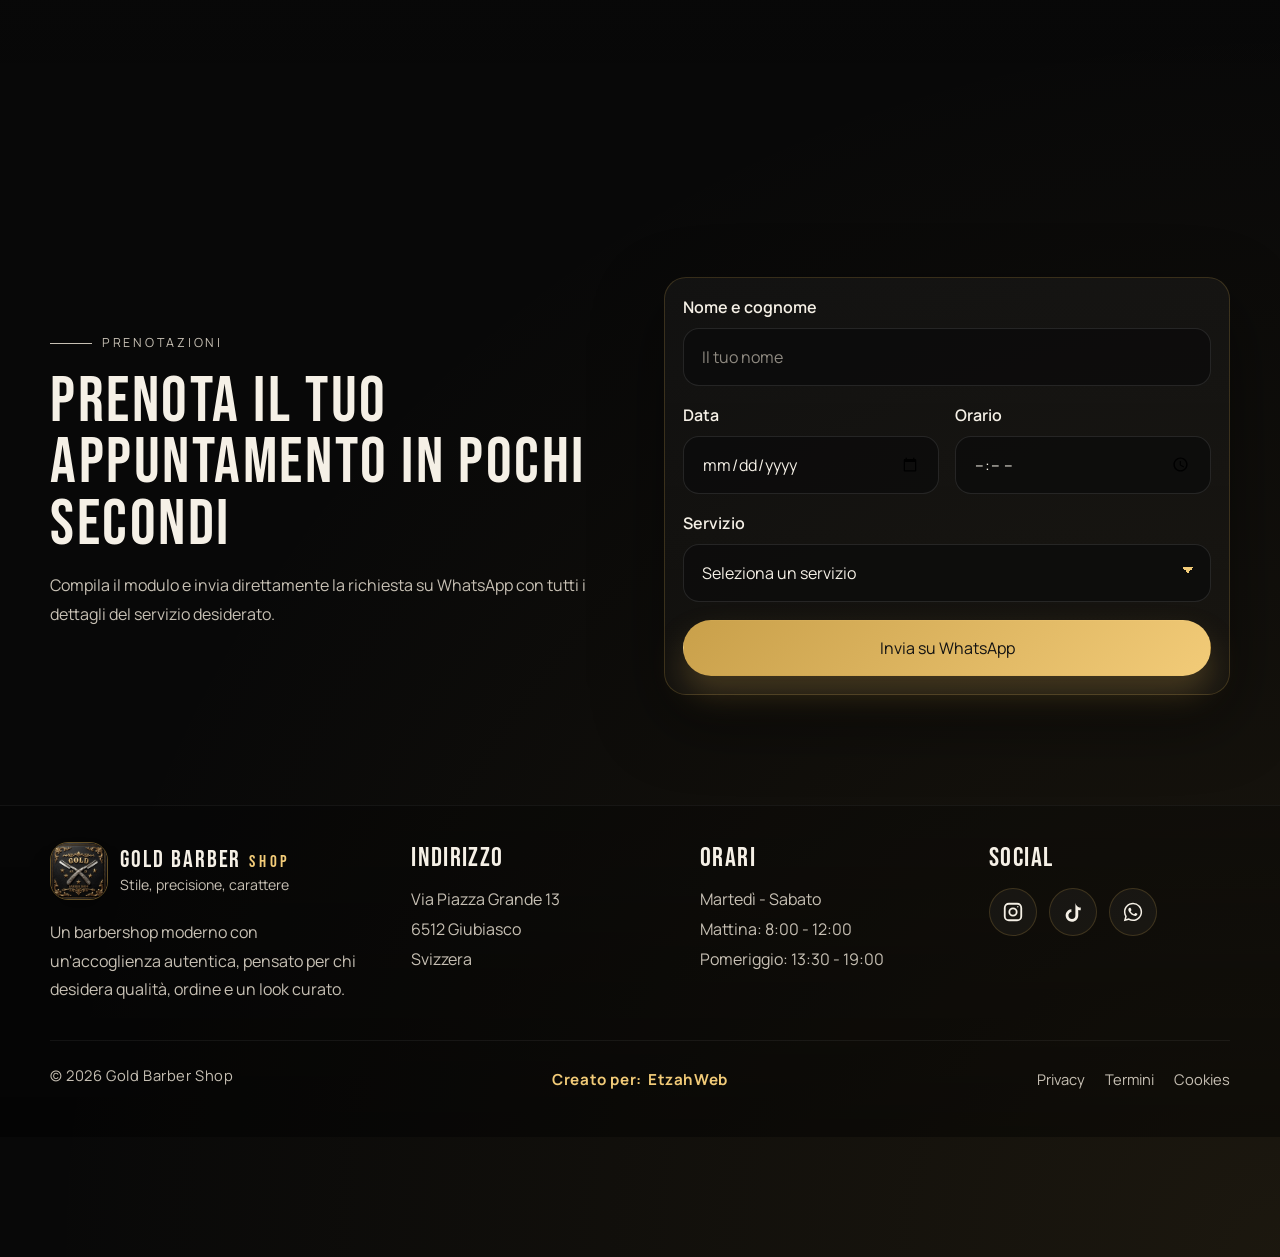
==== commit 44aa8350: "Hero mobile: botao unico, altura cheia e transicao limpa - Mobile: mostra apenas o CTA "Prenota ora"" ====
--- a/index.html
+++ b/index.html
@@ -3,11 +3,31 @@
   <head>
     <meta charset="UTF-8" />
     <meta name="viewport" content="width=device-width, initial-scale=1.0" />
+    <meta name="robots" content="index, follow" />
     <meta
       name="description"
       content="Gold Barber Shop a Giubiasco: esperienza premium, tagli moderni, barba, prenotazioni rapide via WhatsApp."
     />
-    <title>Gold Barber Shop</title>
+    <meta name="theme-color" content="#0f0f10" />
+    <meta property="og:type" content="website" />
+    <meta property="og:locale" content="it_CH" />
+    <meta property="og:site_name" content="Gold Barber Shop" />
+    <meta property="og:title" content="Gold Barber Shop | Barbiere a Giubiasco" />
+    <meta
+      property="og:description"
+      content="Esperienza premium a Giubiasco: tagli moderni, barba, lavaggio e prenotazioni rapide via WhatsApp."
+    />
+    <meta property="og:url" content="https://www.barbershopgold.com/" />
+    <meta property="og:image" content="https://www.barbershopgold.com/imgs/logo.jpg" />
+    <meta name="twitter:card" content="summary_large_image" />
+    <meta name="twitter:title" content="Gold Barber Shop | Barbiere a Giubiasco" />
+    <meta
+      name="twitter:description"
+      content="Tagli moderni, barba e prenotazioni rapide via WhatsApp nel cuore di Giubiasco."
+    />
+    <meta name="twitter:image" content="https://www.barbershopgold.com/imgs/logo.jpg" />
+    <title>Gold Barber Shop | Barbiere a Giubiasco</title>
+    <link rel="canonical" href="https://www.barbershopgold.com/" />
     <link rel="preconnect" href="https://fonts.googleapis.com" />
     <link rel="preconnect" href="https://fonts.gstatic.com" crossorigin />
     <link
@@ -15,6 +35,48 @@
       rel="stylesheet"
     />
     <link rel="stylesheet" href="style.css" />
+    <script type="application/ld+json">
+      {
+        "@context": "https://schema.org",
+        "@type": "Barbershop",
+        "name": "Gold Barber Shop",
+        "image": "https://www.barbershopgold.com/imgs/logo.jpg",
+        "url": "https://www.barbershopgold.com/",
+        "telephone": "+41763931583",
+        "priceRange": "CHF",
+        "address": {
+          "@type": "PostalAddress",
+          "streetAddress": "Via Piazza Grande 13",
+          "postalCode": "6512",
+          "addressLocality": "Giubiasco",
+          "addressCountry": "CH"
+        },
+        "geo": {
+          "@type": "GeoCoordinates",
+          "latitude": 46.1729,
+          "longitude": 9.0074
+        },
+        "openingHoursSpecification": [
+          {
+            "@type": "OpeningHoursSpecification",
+            "dayOfWeek": ["Tuesday", "Wednesday", "Thursday", "Friday", "Saturday"],
+            "opens": "08:00",
+            "closes": "12:00"
+          },
+          {
+            "@type": "OpeningHoursSpecification",
+            "dayOfWeek": ["Tuesday", "Wednesday", "Thursday", "Friday", "Saturday"],
+            "opens": "13:30",
+            "closes": "19:00"
+          }
+        ],
+        "sameAs": [
+          "https://instagram.com/gold.barbershop12",
+          "https://www.tiktok.com/@gold.barbershop12",
+          "https://wa.me/41763931583"
+        ]
+      }
+    </script>
   </head>
   <body>
     <div class="page-shell"></div>
--- a/style.css
+++ b/style.css
@@ -1084,9 +1084,8 @@
 }
 
 .footer-bottom-line {
-  display: flex;
-  flex-wrap: wrap;
-  justify-content: center;
+  display: grid;
+  grid-template-columns: minmax(0, 1fr) auto minmax(0, 1fr);
   align-items: center;
   gap: 24px;
   padding-top: 26px;
@@ -1096,22 +1095,28 @@
 
 .footer-copy {
   margin: 0;
+  justify-self: start;
   color: var(--text-soft);
   font-size: 0.92rem;
+  line-height: 1.2;
   letter-spacing: 0.04em;
 }
 
 .footer-legal-links {
   display: flex;
   flex-wrap: wrap;
-  justify-content: center;
+  justify-content: flex-end;
+  justify-self: end;
   align-items: center;
   gap: 20px;
 }
 
 .footer-legal-links a {
+  display: inline-flex;
+  align-items: center;
   color: var(--text-soft);
   font-size: 0.92rem;
+  line-height: 1.2;
   transition: color 220ms ease, transform 220ms ease;
 }
 
@@ -1121,8 +1126,13 @@
 }
 
 .footer-credit {
+  display: inline-flex;
+  align-items: baseline;
+  justify-content: center;
+  gap: 6px;
   color: var(--text-soft);
   font-size: 0.95rem;
+  line-height: 1.2;
   letter-spacing: 0.04em;
   transition: color 220ms ease, transform 220ms ease;
 }
@@ -1333,10 +1343,26 @@
     font-size: clamp(3.3rem, 18vw, 5.2rem);
   }
 
+  /* Espaco fica em cima: hero cheio e botao colado na base */
+  .hero {
+    min-height: 100svh;
+    padding-top: calc(var(--header-height) + 40px);
+    padding-bottom: 0;
+  }
+
   .hero-content {
-    min-height: calc(100svh - var(--header-height) - 132px);
+    min-height: 0;
     align-items: end;
-    padding-bottom: 18px;
+    padding-bottom: 30px;
+  }
+
+  /* Cola a secao seguinte no hero com uma sombra suave de uniao */
+  .about-section {
+    position: relative;
+    z-index: 1;
+    padding-top: 0;
+    margin-top: -1px;
+    box-shadow: 0 -24px 40px -16px rgba(0, 0, 0, 0.55);
   }
 
   .hero-media {
@@ -1348,17 +1374,23 @@
   }
 
   .hero-floating-actions {
-    width: min(340px, 100%);
+    width: auto;
     flex-direction: column;
-    align-items: stretch;
+    align-items: center;
     gap: 14px;
     margin-inline: auto;
   }
 
+  /* So o CTA "Prenota ora" no mobile */
+  .hero-floating-actions .hero-float-secondary {
+    display: none;
+  }
+
   .hero-floating-actions .btn {
-    min-height: 48px;
-    padding: 0 18px;
-    font-size: 0.94rem;
+    min-height: 46px;
+    padding: 0 30px;
+    width: auto;
+    font-size: 0.92rem;
   }
 
   .section {
@@ -1429,17 +1461,34 @@
   }
 }
 
+@media (max-width: 760px) {
+  .footer-bottom-line {
+    grid-template-columns: 1fr;
+    justify-items: center;
+    text-align: center;
+  }
+
+  .footer-copy,
+  .footer-legal-links {
+    justify-self: center;
+  }
+
+  .footer-legal-links {
+    justify-content: center;
+  }
+}
+
 @media (max-width: 480px) {
   .hero-canvas {
     transform: scale(1.24);
   }
 
   .hero-content {
-    padding-bottom: 30px;
+    padding-bottom: 26px;
   }
 
   .hero-floating-actions {
-    width: min(312px, 100%);
+    width: auto;
     gap: 12px;
   }
 
@@ -1449,9 +1498,10 @@
   }
 
   .hero-floating-actions .btn {
-    min-height: 46px;
-    padding: 0 16px;
-    font-size: 0.91rem;
+    min-height: 44px;
+    padding: 0 28px;
+    width: auto;
+    font-size: 0.9rem;
   }
 
   body.has-cookie-banner {
